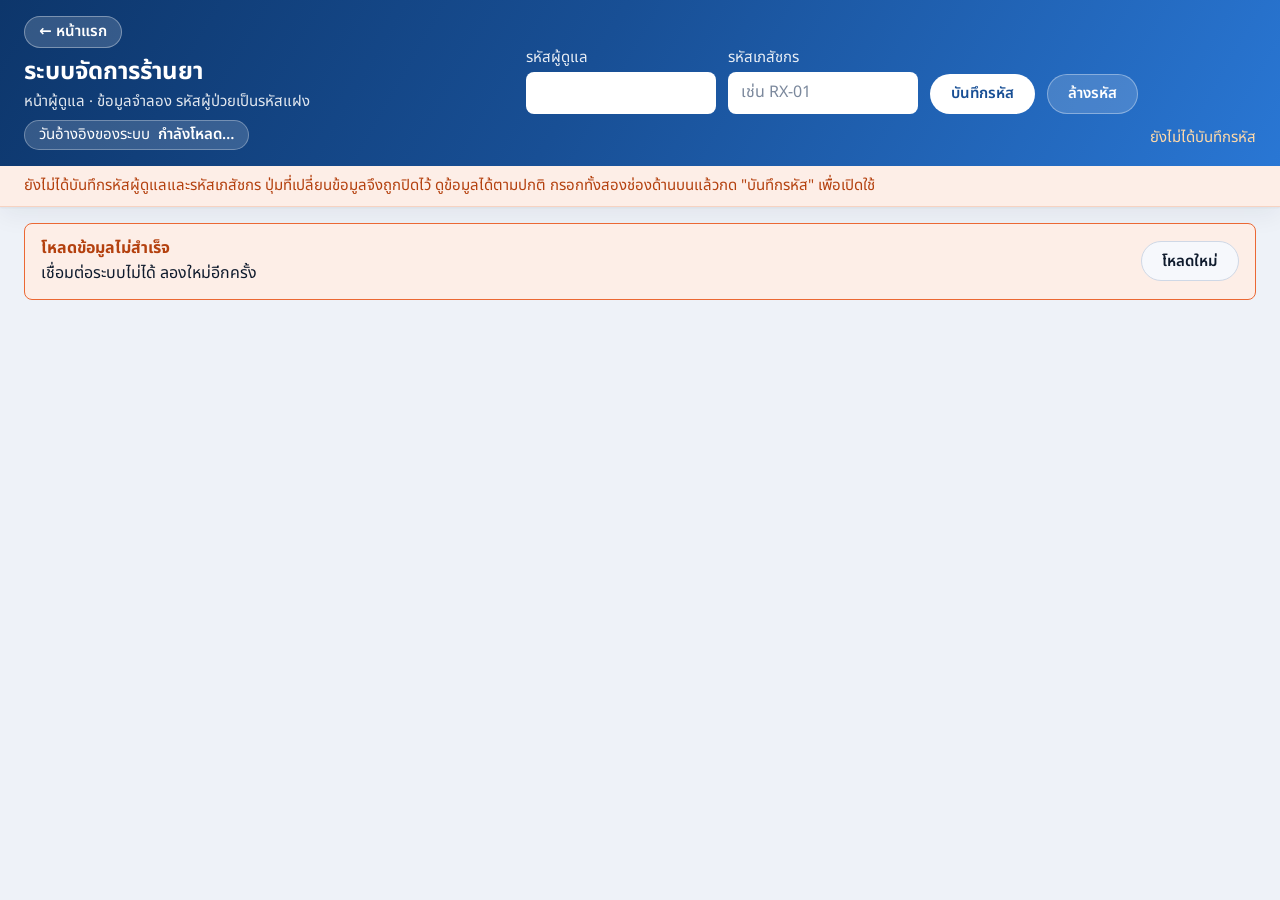
==== admin.html @ 7679668d "Add admin.html in dashboard light theme with back-to-home button Co-Authored-By: Claude Sonnet 5.5 <" ====
<!DOCTYPE html>
<html lang="th">
<head>
<meta charset="utf-8">
<meta name="viewport" content="width=device-width, initial-scale=1">
<title>ระบบจัดการร้านยา · หน้าผู้ดูแล</title>
<link rel="preconnect" href="https://fonts.googleapis.com">
<link rel="preconnect" href="https://fonts.gstatic.com" crossorigin>
<link href="https://fonts.googleapis.com/css2?family=Noto+Sans+Thai:wght@400;500;600;700&display=swap" rel="stylesheet">
<style>
  :root {
    color-scheme: light;
    --bg: #eef2f8;
    --card: #ffffff;
    --sub: #f6f8fc;
    --line: #e1e7f0;
    --hover: #eef4fc;
    --border: #cfd8e6;
    --text: #0f1b2d;
    --muted: #4a586d;
    --blue: #2a78d6;
    --blue-2: #184f95;
    --blue-soft: #e6f0fc;
    --green: #008300;
    --green-soft: #e4f3e4;
    --orange: #eb6834;
    --orange-ink: #b4410f;
    --orange-soft: #fdeee7;
    --gray: #7b889c;
    --red: #e34948;
    --red-ink: #c23a39;
    --red-soft: #fdecec;
    --radius: 8px;
    --pill: 9999px;
    --shadow-card: 0 1px 2px rgba(15,27,45,.05), 0 8px 24px rgba(15,27,45,.06);
    --shadow-dialog: 0 12px 40px rgba(15,27,45,.28);
  }
  * { box-sizing: border-box; }
  html, body { margin: 0; }
  body {
    background: var(--bg);
    color: var(--text);
    font-family: 'Noto Sans Thai', system-ui, sans-serif;
    font-size: 16px;
    line-height: 1.6;
  }
  h1, h2, h3 { margin: 0; font-weight: 700; line-height: 1.4; }
  h1 { font-size: 24px; }
  h2 { font-size: 22px; }
  h3 { font-size: 20px; }
  p { margin: 0; }
  [hidden] { display: none !important; }

  .wrap { max-width: 1440px; margin: 0 auto; padding: 0 24px; }

  /* ---------- ส่วนหัว ---------- */
  header.top {
    background: linear-gradient(120deg, #0d366b 0%, #184f95 45%, #2a78d6 100%);
    color: #fff;
    box-shadow: var(--shadow-card);
  }
  header.top label { color: rgba(255,255,255,.9); }
  header.top .btn.primary { background: #fff; color: var(--blue-2); }
  header.top .btn.secondary { background: rgba(255,255,255,.16); color: #fff; border-color: rgba(255,255,255,.35); }
  header.top .btn.secondary:hover:not(:disabled) { background: rgba(255,255,255,.26); border-color: rgba(255,255,255,.5); }
  header.top .btn:focus-visible, header.top input:focus-visible { outline-color: #fff; }
  header.top input { border-color: transparent; }
  .home-link {
    display: inline-block; margin-bottom: 8px; color: #fff; text-decoration: none; font-size: 15px; font-weight: 600;
    background: rgba(255,255,255,.16); border: 1px solid rgba(255,255,255,.35); border-radius: var(--pill); padding: 3px 14px;
  }
  .home-link:hover { background: rgba(255,255,255,.26); }
  .home-link:focus-visible { outline: 3px solid #fff; outline-offset: 2px; }
  .top-inner {
    display: flex; align-items: flex-end; justify-content: space-between;
    gap: 24px; padding: 16px 24px; flex-wrap: wrap;
  }
  .brand .sub { color: rgba(255,255,255,.88); font-size: 15px; }
  .asof {
    display: inline-flex; align-items: center; gap: 8px; margin-top: 6px;
    background: rgba(255,255,255,.16); border: 1px solid rgba(255,255,255,.3); border-radius: var(--pill);
    padding: 2px 14px; font-size: 15px;
  }
  .asof b { font-weight: 600; }
  .creds { display: flex; align-items: flex-end; gap: 12px; flex-wrap: wrap; }
  .creds .field { display: flex; flex-direction: column; gap: 2px; }
  .creds input { width: 190px; }
  .cred-status { flex-basis: 100%; text-align: right; font-size: 15px; color: rgba(255,255,255,.9); min-height: 1.6em; }
  .cred-status.warn { color: #ffd9a8; }

  .lock-note {
    background: var(--orange-soft); border-bottom: 1px solid #f6d3c2;
    color: var(--orange-ink); font-size: 15px; padding: 8px 24px;
  }

  /* ---------- ฟอร์ม ---------- */
  label { font-size: 15px; color: var(--muted); }
  input[type=text], input[type=password], input[type=number], input[type=date], input[type=search], select, textarea {
    font: inherit; font-size: 16px; color: var(--text);
    background: #fff; border: 1px solid var(--border); border-radius: var(--radius);
    padding: 7px 12px; min-height: 42px;
  }
  input[type=date] { color-scheme: light; }
  select { color-scheme: light; cursor: pointer; }
  textarea { resize: vertical; min-height: 70px; width: 100%; }
  input::placeholder, textarea::placeholder { color: #7b889c; }
  input:focus-visible, select:focus-visible, textarea:focus-visible {
    outline: 2px solid var(--blue); outline-offset: 1px; border-color: var(--blue);
  }
  .check { display: inline-flex; align-items: center; gap: 8px; color: var(--text); font-size: 15px; cursor: pointer; }
  .check input { width: 18px; height: 18px; accent-color: var(--blue); }

  /* ---------- ปุ่ม (แคปซูล) ---------- */
  .btn {
    font: inherit; font-size: 15px; font-weight: 600; line-height: 1.4;
    border-radius: var(--pill); padding: 8px 20px; min-height: 40px;
    border: 1px solid transparent; cursor: pointer; white-space: nowrap;
    transition: transform .08s ease, background-color .12s ease, filter .12s ease;
  }
  .btn:focus-visible { outline: 3px solid var(--blue); outline-offset: 2px; }
  .btn:active:not(:disabled) { transform: scale(0.97); }
  .btn.primary { background: var(--blue); color: #fff; }
  .btn.primary:hover:not(:disabled) { background: var(--blue-2); }
  .btn.secondary { background: var(--sub); color: var(--text); border-color: var(--border); }
  .btn.secondary:hover:not(:disabled) { background: var(--blue-soft); border-color: var(--blue); }
  .btn.danger { background: transparent; color: var(--red-ink); border: 2px solid var(--red); }
  .btn.danger:hover:not(:disabled) { background: var(--red-soft); }
  .btn.sm { padding: 4px 14px; min-height: 34px; font-size: 15px; }
  .btn:disabled { opacity: .4; cursor: not-allowed; }

  /* ---------- แถบเตือน ---------- */
  .banner {
    display: flex; align-items: center; justify-content: space-between; gap: 16px;
    border: 1px solid var(--orange); background: var(--orange-soft);
    color: var(--text); border-radius: var(--radius); padding: 12px 16px; margin-top: 16px;
  }
  .banner .title { color: var(--orange-ink); font-weight: 700; }
  .loading { color: var(--muted); padding: 32px 0; }

  /* ---------- แท็บ ---------- */
  .tabs { display: flex; flex-wrap: wrap; gap: 8px; margin: 20px 0 16px; }
  .tab {
    font: inherit; font-size: 16px; font-weight: 600; cursor: pointer;
    background: var(--sub); color: var(--muted); border: 1px solid var(--line);
    border-radius: var(--pill); padding: 8px 22px; white-space: nowrap;
  }
  .tab:hover { color: var(--blue-2); background: var(--blue-soft); }
  .tab[aria-selected=true] { background: var(--blue); color: #fff; border-color: var(--blue); box-shadow: 0 4px 14px rgba(42,120,214,.3); }
  .tab:focus-visible { outline: 3px solid var(--blue); outline-offset: 2px; }
  .tab .n { font-weight: 400; }

  .panel {
    background: var(--card); border: 1px solid var(--line); border-radius: 16px; box-shadow: var(--shadow-card);
    padding: 20px; margin-bottom: 32px;
  }
  .panel-head { display: flex; align-items: center; justify-content: space-between; gap: 16px; margin-bottom: 14px; }
  .toolbar { display: flex; align-items: flex-end; gap: 16px; flex-wrap: wrap; margin-bottom: 12px; }
  .toolbar .field { display: flex; flex-direction: column; gap: 2px; }
  .toolbar input[type=search] { width: 300px; }
  .count { color: var(--muted); font-size: 15px; margin-left: auto; align-self: center; }

  /* ---------- ตาราง ---------- */
  .table-wrap {
    overflow: auto; max-height: calc(100vh - 330px); min-height: 320px;
    border: 1px solid var(--line); border-radius: var(--radius);
  }
  table { width: 100%; border-collapse: collapse; font-size: 15px; }
  thead th {
    position: sticky; top: 0; z-index: 1;
    background: var(--sub); color: var(--muted); font-weight: 600; text-align: left;
    padding: 10px 12px; border-bottom: 1px solid var(--line); white-space: nowrap;
  }
  tbody td { padding: 9px 12px; border-bottom: 1px solid var(--line); vertical-align: top; }
  tbody tr:hover td { background: var(--hover); }
  tbody tr:last-child td { border-bottom: none; }
  th.num, td.num { text-align: right; font-variant-numeric: tabular-nums; white-space: nowrap; }
  td.code { white-space: nowrap; font-weight: 600; }
  td.nowrap { white-space: nowrap; }
  td.actions { white-space: nowrap; }
  td.actions .btn + .btn { margin-left: 6px; }
  .muted { color: var(--muted); }
  .small { font-size: 15px; color: var(--muted); display: block; }
  .empty td { text-align: center; color: var(--muted); padding: 28px; }
  tr.row-expired td { background: var(--red-soft); }
  tr.row-expired td:first-child { box-shadow: inset 4px 0 0 var(--red); }
  .more-row { display: flex; justify-content: center; padding-top: 14px; }

  /* ---------- ป้ายสถานะ (สี + ข้อความ) ---------- */
  .badge {
    display: inline-flex; align-items: center; gap: 6px;
    border-radius: var(--pill); padding: 1px 12px; font-size: 15px; font-weight: 600;
    border: 1px solid; white-space: nowrap;
  }
  .badge::before { content: ""; width: 8px; height: 8px; border-radius: 50%; background: currentColor; }
  .b-active { color: var(--green); border-color: var(--green); background: var(--green-soft); }
  .b-quarantine { color: var(--orange-ink); border-color: var(--orange); background: var(--orange-soft); }
  .b-written_off { color: var(--muted); border-color: var(--gray); background: rgba(123,136,156,.14); }
  .b-on { color: var(--blue-2); border-color: var(--blue); background: var(--blue-soft); }
  .b-off { color: var(--muted); border-color: var(--gray); background: transparent; border-style: dashed; }
  .b-dispense { color: var(--blue-2); border-color: var(--blue); background: var(--blue-soft); }
  .b-return { color: var(--muted); border-color: var(--muted); background: transparent; }
  .b-void { color: var(--muted); border-color: var(--gray); background: transparent; border-style: dashed; }
  .tag-expired {
    display: inline-block; margin-left: 8px; font-size: 15px; font-weight: 600;
    color: var(--red-ink); border: 1px solid var(--red); border-radius: var(--pill); padding: 0 10px;
  }

  /* ---------- กล่องยืนยัน ---------- */
  dialog {
    width: min(600px, calc(100vw - 48px)); max-height: calc(100vh - 48px);
    background: var(--card); color: var(--text); border: 1px solid var(--line);
    border-radius: 12px; padding: 0; box-shadow: var(--shadow-dialog);
  }
  dialog::backdrop { background: rgba(15, 27, 45, 0.55); }
  .dlg-body { padding: 22px 24px 20px; display: flex; flex-direction: column; gap: 14px; }
  .dlg-summary {
    background: var(--sub); border: 1px solid var(--line); border-radius: var(--radius);
    padding: 10px 14px; font-size: 16px;
  }
  .dlg-summary.danger { border-color: var(--red); }
  .dlg-fields { display: grid; grid-template-columns: 1fr 1fr; gap: 12px 16px; }
  .dlg-fields .field { display: flex; flex-direction: column; gap: 2px; }
  .dlg-fields .field.full { grid-column: 1 / -1; }
  .dlg-fields input, .dlg-fields select { width: 100%; }
  .hint { font-size: 15px; color: var(--muted); }
  .req { color: var(--red-ink); }
  .dlg-error {
    border: 1px solid var(--red); background: var(--red-soft); color: var(--red-ink);
    border-radius: var(--radius); padding: 10px 14px; font-weight: 500;
  }
  .reauth { border: 1px dashed var(--orange); background: var(--orange-soft); border-radius: var(--radius); padding: 10px 14px; display: flex; flex-direction: column; gap: 4px; }
  .dlg-actions { display: flex; justify-content: flex-end; gap: 12px; padding-top: 4px; }

  /* ---------- ข้อความสำเร็จ ---------- */
  .toast {
    position: fixed; right: 24px; bottom: 24px; z-index: 50; width: 440px;
    display: flex; gap: 12px; align-items: flex-start;
    background: var(--card); border: 1px solid var(--green); border-left: 6px solid var(--green);
    border-radius: var(--radius); box-shadow: var(--shadow-dialog); padding: 12px 14px;
  }
  .toast .t-title { color: var(--green); font-weight: 700; }
  .toast .t-msg { flex: 1; }
  .toast .x {
    font: inherit; background: transparent; color: var(--muted); border: 1px solid var(--border);
    border-radius: var(--pill); padding: 0 12px; cursor: pointer; min-height: 32px;
  }
  .toast .x:focus-visible { outline: 3px solid var(--blue); outline-offset: 2px; }
</style>
</head>
<body>

<header class="top">
  <div class="top-inner">
    <div class="brand">
      <a class="home-link" href="./index.html">← หน้าแรก</a>
      <h1>ระบบจัดการร้านยา</h1>
      <p class="sub">หน้าผู้ดูแล · ข้อมูลจำลอง รหัสผู้ป่วยเป็นรหัสแฝง</p>
      <p class="asof">วันอ้างอิงของระบบ <b id="asof">กำลังโหลด…</b></p>
    </div>
    <form id="cred-form" class="creds" autocomplete="off" novalidate>
      <div class="field">
        <label for="admin-code">รหัสผู้ดูแล</label>
        <input id="admin-code" type="password" autocomplete="off" spellcheck="false">
      </div>
      <div class="field">
        <label for="rx-code">รหัสเภสัชกร</label>
        <input id="rx-code" type="text" placeholder="เช่น RX-01" autocomplete="off" spellcheck="false">
      </div>
      <button type="submit" class="btn primary">บันทึกรหัส</button>
      <button type="button" id="cred-clear" class="btn secondary">ล้างรหัส</button>
      <p id="cred-status" class="cred-status" role="status" aria-live="polite"></p>
    </form>
  </div>
  <p id="lock-note" class="lock-note" role="note">
    ยังไม่ได้บันทึกรหัสผู้ดูแลและรหัสเภสัชกร ปุ่มที่เปลี่ยนข้อมูลจึงถูกปิดไว้ ดูข้อมูลได้ตามปกติ
    กรอกทั้งสองช่องด้านบนแล้วกด "บันทึกรหัส" เพื่อเปิดใช้
  </p>
</header>

<main class="wrap">
  <div id="load-banner" class="banner" role="alert" hidden>
    <div>
      <p class="title" id="load-title">โหลดข้อมูลไม่สำเร็จ</p>
      <p id="load-msg"></p>
    </div>
    <button type="button" id="reload-btn" class="btn secondary">โหลดใหม่</button>
  </div>

  <p id="loading" class="loading" role="status">กำลังโหลดข้อมูล…</p>

  <div id="app" hidden>
    <div class="tabs" role="tablist" aria-label="ส่วนจัดการ">
      <button type="button" class="tab" role="tab" id="tab-catalog" aria-controls="panel-catalog" aria-selected="true">บัญชียา <span class="n" id="n-catalog"></span></button>
      <button type="button" class="tab" role="tab" id="tab-stock" aria-controls="panel-stock" aria-selected="false" tabindex="-1">คลังรายล็อต <span class="n" id="n-stock"></span></button>
      <button type="button" class="tab" role="tab" id="tab-log" aria-controls="panel-log" aria-selected="false" tabindex="-1">รายการจ่าย <span class="n" id="n-log"></span></button>
    </div>

    <!-- แท็บ บัญชียา -->
    <section class="panel" role="tabpanel" id="panel-catalog" aria-labelledby="tab-catalog">
      <div class="panel-head">
        <h2>บัญชียา</h2>
        <button type="button" class="btn primary" id="btn-add-drug" data-write>เพิ่มยา</button>
      </div>
      <div class="toolbar">
        <div class="field">
          <label for="cat-q">ค้นหา (รหัสยา / ชื่อสามัญ)</label>
          <input id="cat-q" type="search" placeholder="เช่น PARA หรือ Paracetamol">
        </div>
        <div class="field">
          <label for="cat-cat">หมวด</label>
          <select id="cat-cat"><option value="">ทุกหมวด</option></select>
        </div>
        <label class="check"><input type="checkbox" id="cat-nolot"> เฉพาะที่ยังไม่มีล็อต</label>
        <label class="check"><input type="checkbox" id="cat-inactive"> เฉพาะที่ปิดใช้งาน</label>
        <span class="count" id="cat-count"></span>
      </div>
      <div class="table-wrap">
        <table>
          <thead>
            <tr>
              <th>รหัสยา</th><th>ชื่อสามัญ</th><th>ความแรง</th><th>รูปแบบ</th><th>หมวด</th>
              <th class="num">จุดสั่งซื้อ</th><th class="num">ยอดใช้ได้</th><th class="num">จำนวนล็อต</th>
              <th>สถานะ</th><th>จัดการ</th>
            </tr>
          </thead>
          <tbody id="cat-body"></tbody>
        </table>
      </div>
    </section>

    <!-- แท็บ คลังรายล็อต -->
    <section class="panel" role="tabpanel" id="panel-stock" aria-labelledby="tab-stock" hidden>
      <div class="panel-head">
        <h2>คลังรายล็อต</h2>
        <button type="button" class="btn primary" id="btn-receive" data-write>รับยาเข้าล็อตใหม่</button>
      </div>
      <div class="toolbar">
        <div class="field">
          <label for="stk-q">ค้นหา (รหัสล็อตระบบ / รหัสยา / เลขล็อต)</label>
          <input id="stk-q" type="search" placeholder="เช่น S007 หรือ PARA500">
        </div>
        <div class="field">
          <label for="stk-status">สถานะ</label>
          <select id="stk-status">
            <option value="">ทุกสถานะ</option>
            <option value="active">ใช้ได้</option>
            <option value="quarantine">กักไว้</option>
            <option value="written_off">ตัดจำหน่าย</option>
          </select>
        </div>
        <span class="count" id="stk-count"></span>
      </div>
      <div class="table-wrap">
        <table>
          <thead>
            <tr>
              <th>รหัสล็อตระบบ</th><th>รหัสยา</th><th>เลขล็อต</th><th>วันรับ</th><th>วันหมดอายุ</th>
              <th class="num">คงเหลือ</th><th class="num">ราคาทุน</th><th>สถานะ</th><th>จัดการ</th>
            </tr>
          </thead>
          <tbody id="stk-body"></tbody>
        </table>
      </div>
    </section>

    <!-- แท็บ รายการจ่าย -->
    <section class="panel" role="tabpanel" id="panel-log" aria-labelledby="tab-log" hidden>
      <div class="panel-head">
        <h2>รายการจ่าย</h2>
      </div>
      <div class="toolbar">
        <div class="field">
          <label for="log-q">ค้นหา (เลขที่ใบจ่าย / รหัสยา / รหัสผู้ป่วย)</label>
          <input id="log-q" type="search" placeholder="เช่น D0115">
        </div>
        <div class="field">
          <label for="log-type">ประเภท</label>
          <select id="log-type">
            <option value="">ทุกประเภท</option>
            <option value="dispense">จ่าย</option>
            <option value="return">คืน</option>
            <option value="void">ยกเลิก</option>
          </select>
        </div>
        <span class="count" id="log-count"></span>
      </div>
      <div class="table-wrap">
        <table>
          <thead>
            <tr>
              <th>เลขที่ใบจ่าย</th><th>วันเวลา</th><th>รหัสยา</th><th>เลขล็อต</th><th class="num">จำนวน</th>
              <th>รหัสผู้ป่วย</th><th>รหัสเภสัชกร</th><th>ประเภท</th><th>จัดการ</th>
            </tr>
          </thead>
          <tbody id="log-body"></tbody>
        </table>
      </div>
      <div class="more-row"><button type="button" class="btn secondary" id="log-more" hidden>แสดงเพิ่ม</button></div>
    </section>
  </div>
</main>

<!-- กล่องยืนยัน (ใช้ร่วมทุก action) -->
<dialog id="dlg" aria-labelledby="dlg-title">
  <form id="dlg-form" class="dlg-body" novalidate>
    <h3 id="dlg-title"></h3>
    <p id="dlg-summary" class="dlg-summary"></p>
    <div id="dlg-fields" class="dlg-fields"></div>
    <div id="dlg-reauth" class="reauth" hidden>
      <label for="dlg-reauth-input">รหัสผู้ดูแลใหม่ <span class="req">*</span></label>
      <input id="dlg-reauth-input" type="password" autocomplete="off" spellcheck="false">
      <span class="hint">กรอกแล้วกด "ยืนยัน" อีกครั้ง ระบบจะบันทึกรหัสใหม่และส่งรายการนี้ซ้ำ</span>
    </div>
    <p id="dlg-error" class="dlg-error" role="alert" hidden></p>
    <div class="dlg-actions">
      <button type="button" class="btn secondary" id="dlg-cancel">ยกเลิก</button>
      <button type="submit" class="btn primary" id="dlg-ok">ยืนยัน</button>
    </div>
  </form>
</dialog>

<div id="toast" class="toast" role="status" aria-live="polite" hidden>
  <div class="t-msg">
    <p class="t-title">บันทึกสำเร็จ</p>
    <p id="toast-msg"></p>
  </div>
  <button type="button" class="x" id="toast-close" aria-label="ปิดข้อความ">ปิด</button>
</div>

<script>
'use strict';

/* =========================================================
   ค่าคงที่ (ไม่มีรหัสลับใด ๆ ในโค้ด)
   ========================================================= */
const KEY_ADMIN = 'rx_admin_code';
const KEY_RX = 'rx_pharmacist_code';
const NET_ERR = 'เชื่อมต่อระบบไม่ได้ ลองใหม่อีกครั้ง';
const LOCK_MSG = 'กรอกรหัสผู้ดูแลและรหัสเภสัชกร แล้วกด "บันทึกรหัส" ก่อน';
const LOG_PAGE = 50;

const STATUS_LABEL = { active: 'ใช้ได้', quarantine: 'กักไว้', written_off: 'ตัดจำหน่าย' };
const TYPE_LABEL = { dispense: 'จ่าย', return: 'คืน', void: 'ยกเลิก' };
const DRUG_FIELD_LABEL = {
  sku: 'รหัสยา', generic_name: 'ชื่อสามัญ', strength: 'ความแรง', dosage_form: 'รูปแบบ',
  unit: 'หน่วย', category: 'หมวด', atc_code: 'รหัส ATC', reorder_level: 'จุดสั่งซื้อ'
};

const state = {
  asOf: null,
  catalog: [],
  stock: [],
  log: [],
  drugBySku: new Map(),
  logShown: LOG_PAGE,
  loadedOnce: false,
  halted: false
};

/* =========================================================
   ตัวช่วยสร้าง element (ใช้ textContent / createElement เท่านั้น ไม่ประกอบ HTML จากข้อความ)
   ========================================================= */
const $ = (sel) => document.querySelector(sel);

function el(tag, props, ...children) {
  const n = document.createElement(tag);
  if (props) {
    for (const [k, v] of Object.entries(props)) {
      if (v === null || v === undefined || v === false) continue;
      if (k === 'class') n.className = v;
      else if (k === 'text') n.textContent = v;
      else if (k.startsWith('on') && typeof v === 'function') n.addEventListener(k.slice(2), v);
      else n.setAttribute(k, v === true ? '' : String(v));
    }
  }
  for (const c of children.flat()) {
    if (c === null || c === undefined || c === false) continue;
    n.append(c instanceof Node ? c : String(c));
  }
  return n;
}

const str = (v) => (v === null || v === undefined) ? '' : String(v);

/* =========================================================
   sessionStorage เท่านั้น
   ========================================================= */
function ssGet(k) { try { return sessionStorage.getItem(k) || ''; } catch (e) { return ''; } }
function ssSet(k, v) { try { sessionStorage.setItem(k, v); return true; } catch (e) { return false; } }
function ssDel(k) { try { sessionStorage.removeItem(k); } catch (e) { /* ignore */ } }
function creds() { return { admin: ssGet(KEY_ADMIN), by: ssGet(KEY_RX) }; }
function canWrite() { const c = creds(); return !!(c.admin && c.by); }

/* =========================================================
   รูปแบบการแสดงผล (แสดงค่าที่เซิร์ฟเวอร์ส่ง ไม่คำนวณยอดเอง)
   ========================================================= */
function fmtInt(v) {
  if (v === null || v === undefined || v === '') return '—';
  const x = Number(v);
  return Number.isFinite(x) ? Math.round(x).toLocaleString('en-US') : '—';
}
function fmtMoney(v) {
  if (v === null || v === undefined || v === '') return '—';
  const x = Number(v);
  return Number.isFinite(x)
    ? x.toLocaleString('en-US', { minimumFractionDigits: 2, maximumFractionDigits: 2 })
    : '—';
}
function fmtDate(v) {
  if (v === null || v === undefined || v === '') return null;
  const s = String(v);
  return /^\d{4}-\d{2}-\d{2}/.test(s) ? s.slice(0, 10) : s;
}
function isTrue(v) { return v === true || v === 'true' || v === 1 || v === 't'; }
function drugLabel(sku) {
  const d = state.drugBySku.get(sku);
  return d ? [d.generic_name, d.strength].filter(Boolean).join(' ') : '';
}
function errText(e) {
  if (e === null || e === undefined) return '';
  if (typeof e === 'string') return e;
  if (typeof e === 'object' && e.message) return String(e.message);
  try { return JSON.stringify(e); } catch (x) { return String(e); }
}

/* =========================================================
   ส่วนหัว: รหัสผู้ดูแล / รหัสเภสัชกร
   ========================================================= */
function updateLock() {
  const ok = canWrite();
  document.querySelectorAll('[data-write]').forEach((b) => {
    b.disabled = !ok;
    if (ok) b.removeAttribute('title'); else b.title = LOCK_MSG;
  });
  $('#lock-note').hidden = ok;
  updateCredStatus();
}

function updateCredStatus() {
  const c = creds();
  const st = $('#cred-status');
  const typedAdmin = $('#admin-code').value;
  const typedRx = $('#rx-code').value.trim().toUpperCase();
  st.classList.remove('warn');
  if (c.admin && c.by) {
    if (typedAdmin !== c.admin || typedRx !== c.by) {
      st.textContent = 'มีการแก้รหัสที่ยังไม่บันทึก กด "บันทึกรหัส" เพื่อใช้ค่าใหม่ (ตอนนี้ยังใช้ผู้บันทึก ' + c.by + ')';
      st.classList.add('warn');
    } else {
      st.textContent = 'บันทึกรหัสแล้ว · ผู้บันทึก ' + c.by;
    }
  } else {
    st.textContent = 'ยังไม่ได้บันทึกรหัส';
    st.classList.add('warn');
  }
}

$('#cred-form').addEventListener('submit', (e) => {
  e.preventDefault();
  const admin = $('#admin-code').value;
  const rx = $('#rx-code').value.trim().toUpperCase();
  $('#rx-code').value = rx;
  if (!admin.trim() || !rx) {
    const st = $('#cred-status');
    st.textContent = 'กรอกให้ครบทั้งรหัสผู้ดูแลและรหัสเภสัชกร';
    st.classList.add('warn');
    (!admin.trim() ? $('#admin-code') : $('#rx-code')).focus();
    return;
  }
  ssSet(KEY_ADMIN, admin);
  ssSet(KEY_RX, rx);
  updateLock();
});

$('#cred-clear').addEventListener('click', () => {
  ssDel(KEY_ADMIN);
  ssDel(KEY_RX);
  $('#admin-code').value = '';
  $('#rx-code').value = '';
  updateLock();
});

$('#admin-code').addEventListener('input', updateCredStatus);
$('#rx-code').addEventListener('input', updateCredStatus);

/* =========================================================
   โหลดข้อมูล GET /api/data
   ========================================================= */
function showLoadError(title, msg) {
  $('#load-title').textContent = title;
  $('#load-msg').textContent = msg;
  $('#load-banner').hidden = false;
  $('#loading').hidden = true;
  // ถ้ายังไม่เคยโหลดสำเร็จ หรือระบบสั่งหยุด ให้ซ่อนส่วนจัดการ
  $('#app').hidden = !state.loadedOnce || state.halted;
}

async function loadData() {
  const btn = $('#reload-btn');
  btn.disabled = true;
  if (!state.loadedOnce) $('#loading').hidden = false;

  let res, json;
  try {
    res = await fetch('/api/data', { cache: 'no-store', headers: { Accept: 'application/json' } });
  } catch (e) {
    btn.disabled = false;
    showLoadError('โหลดข้อมูลไม่สำเร็จ', NET_ERR + (state.loadedOnce ? ' (ตัวเลขบนจออาจไม่ตรงกับฐานข้อมูล)' : ''));
    return;
  }
  try {
    json = await res.json();
  } catch (e) {
    btn.disabled = false;
    showLoadError('โหลดข้อมูลไม่สำเร็จ', NET_ERR);
    return;
  }
  btn.disabled = false;

  if (!res.ok || !json || typeof json !== 'object') {
    showLoadError('โหลดข้อมูลไม่สำเร็จ',
      (json && json.message ? String(json.message) : 'ระบบตอบกลับผิดพลาด (HTTP ' + res.status + ')') +
      (state.loadedOnce ? ' (ตัวเลขบนจออาจไม่ตรงกับฐานข้อมูล)' : ''));
    return;
  }

  if (json.catalog_error) {
    state.halted = true;
    showLoadError('ยังไม่ได้ติดตั้งส่วนจัดการข้อมูล', errText(json.catalog_error) + ' — ติดตั้งแล้วกด "โหลดใหม่"');
    return;
  }

  state.halted = false;
  const items = (x) => (x && Array.isArray(x.items)) ? x.items : [];
  const metaAsOf = (x) => (x && x.meta && x.meta.as_of) ? x.meta.as_of : null;

  state.asOf = fmtDate(metaAsOf(json.drugs) || metaAsOf(json.catalog) || metaAsOf(json.stock) || metaAsOf(json.dispense_log));
  state.catalog = items(json.catalog);
  state.stock = items(json.stock);
  state.log = items(json.dispense_log);
  state.drugBySku = new Map(state.catalog.map((d) => [d.sku, d]));
  state.loadedOnce = true;

  $('#asof').textContent = state.asOf || 'ไม่ทราบ (เซิร์ฟเวอร์ไม่ได้ส่งมา)';
  $('#n-catalog').textContent = '(' + state.catalog.length + ')';
  $('#n-stock').textContent = '(' + state.stock.length + ')';
  $('#n-log').textContent = '(' + state.log.length + ')';

  rebuildCategoryFilter();
  renderAll();

  $('#load-banner').hidden = true;
  $('#loading').hidden = true;
  $('#app').hidden = false;
}

$('#reload-btn').addEventListener('click', loadData);

function renderAll() {
  renderCatalog();
  renderStock();
  renderLog();
  updateLock();
}

/* =========================================================
   ตัวช่วยตาราง
   ========================================================= */
function td(text, cls) { return el('td', { class: cls || null, text: str(text) }); }
function badge(text, cls) { return el('span', { class: 'badge ' + cls, text: text }); }
function actBtn(label, variant, onClick) {
  const ok = canWrite();
  return el('button', {
    type: 'button', class: 'btn sm ' + variant, 'data-write': true,
    disabled: !ok, title: ok ? null : LOCK_MSG, onclick: onClick, text: label
  });
}
function emptyRow(cols, text) {
  return el('tr', { class: 'empty' }, el('td', { colspan: cols, text: text }));
}
function distinct(field, extra) {
  const set = new Set();
  state.catalog.forEach((d) => { const v = str(d[field]).trim(); if (v) set.add(v); });
  if (extra) set.add(extra);
  return [...set].sort((a, b) => a.localeCompare(b, 'th'));
}

/* =========================================================
   แท็บ บัญชียา
   ========================================================= */
function rebuildCategoryFilter() {
  const sel = $('#cat-cat');
  const cur = sel.value;
  const opts = distinct('category');
  sel.replaceChildren(el('option', { value: '', text: 'ทุกหมวด' }), ...opts.map((c) => el('option', { value: c, text: c })));
  sel.value = opts.includes(cur) ? cur : '';
}

function renderCatalog() {
  const q = $('#cat-q').value.trim().toLowerCase();
  const cat = $('#cat-cat').value;
  const noLot = $('#cat-nolot').checked;
  const inactive = $('#cat-inactive').checked;

  const rows = state.catalog.filter((d) => {
    if (q && !(str(d.sku).toLowerCase().includes(q) || str(d.generic_name).toLowerCase().includes(q))) return false;
    if (cat && str(d.category) !== cat) return false;
    if (noLot && (Number(d.lot_count) || 0) !== 0) return false;
    if (inactive && isTrue(d.is_active)) return false;
    return true;
  }).sort((a, b) => str(a.sku).localeCompare(str(b.sku), 'en', { numeric: true }));

  const body = $('#cat-body');
  body.replaceChildren(...(rows.length ? rows.map(catalogRow) : [emptyRow(10, 'ไม่พบรายการที่ตรงกับเงื่อนไข')]));
  $('#cat-count').textContent = 'แสดง ' + rows.length + ' จาก ' + state.catalog.length + ' รายการ';
}

function catalogRow(d) {
  const active = isTrue(d.is_active);
  const qtyCell = el('td', { class: 'num' }, fmtInt(d.usable_qty));
  if (Number(d.quarantine_qty) > 0) {
    qtyCell.append(el('span', { class: 'small', text: 'กักไว้ ' + fmtInt(d.quarantine_qty) }));
  }
  return el('tr', null,
    td(d.sku, 'code'),
    td(d.generic_name),
    td(d.strength, 'nowrap'),
    td(d.dosage_form),
    td(d.category),
    td(fmtInt(d.reorder_level), 'num'),
    qtyCell,
    td(fmtInt(d.lot_count), 'num'),
    el('td', null, badge(active ? 'ใช้งาน' : 'ปิดใช้งาน', active ? 'b-on' : 'b-off')),
    el('td', { class: 'actions' },
      actBtn('แก้ไข', 'secondary', () => openEditDrug(d)),
      active
        ? actBtn('ปิดใช้งาน', 'danger', () => openSetActive(d, false))
        : actBtn('เปิดใช้งาน', 'secondary', () => openSetActive(d, true))
    )
  );
}

['#cat-q', '#cat-cat', '#cat-nolot', '#cat-inactive'].forEach((s) => {
  $(s).addEventListener('input', () => { renderCatalog(); updateLock(); });
});

/* =========================================================
   แท็บ คลังรายล็อต
   ========================================================= */
function renderStock() {
  const q = $('#stk-q').value.trim().toLowerCase();
  const st = $('#stk-status').value;

  const rows = state.stock.filter((s) => {
    if (q && !(str(s.stock_id).toLowerCase().includes(q) || str(s.sku).toLowerCase().includes(q) || str(s.lot).toLowerCase().includes(q))) return false;
    if (st && s.status !== st) return false;
    return true;
  }).sort((a, b) => str(a.stock_id).localeCompare(str(b.stock_id), 'en', { numeric: true }));

  $('#stk-body').replaceChildren(...(rows.length ? rows.map(stockRow) : [emptyRow(9, 'ไม่พบล็อตที่ตรงกับเงื่อนไข')]));
  $('#stk-count').textContent = 'แสดง ' + rows.length + ' จาก ' + state.stock.length + ' ล็อต';
}

function stockRow(s) {
  const exp = fmtDate(s.expiry);
  // ไฮไลต์เพื่อการมองเห็นเท่านั้น (เทียบกับ as_of จากเซิร์ฟเวอร์ ไม่ใช้วันที่ของเครื่อง) ไม่เปลี่ยนสถานะใด ๆ
  const expired = !!(exp && state.asOf && exp < state.asOf);

  const expCell = el('td', { class: 'nowrap' });
  if (exp) {
    expCell.append(exp);
    if (expired) expCell.append(el('span', { class: 'tag-expired', text: 'หมดอายุแล้ว' }));
  } else {
    expCell.append(el('span', { class: 'muted', text: 'ไม่ระบุ' }));
  }

  const skuCell = el('td', { class: 'code' }, str(s.sku));
  const name = drugLabel(s.sku);
  if (name) skuCell.append(el('span', { class: 'small', text: name }));

  const statusText = STATUS_LABEL[s.status] || str(s.status);
  const actions = el('td', { class: 'actions' });
  if (s.status === 'active') {
    actions.append(
      actBtn('กักไว้', 'secondary', () => openStockStatus(s, 'quarantine')),
      actBtn('ตัดจำหน่าย', 'danger', () => openStockStatus(s, 'written_off'))
    );
  } else if (s.status === 'quarantine') {
    actions.append(
      actBtn('ปล่อยใช้', 'secondary', () => openStockStatus(s, 'active')),
      actBtn('แก้วันหมดอายุ', 'secondary', () => openFixExpiry(s)),
      actBtn('ตัดจำหน่าย', 'danger', () => openStockStatus(s, 'written_off'))
    );
  }

  return el('tr', { class: expired ? 'row-expired' : null },
    td(s.stock_id, 'code'),
    skuCell,
    td(s.lot, 'nowrap'),
    td(fmtDate(s.received_date) || '—', 'nowrap'),
    expCell,
    td(fmtInt(s.qty_on_hand), 'num'),
    td(fmtMoney(s.unit_cost), 'num'),
    el('td', null, badge(statusText, 'b-' + (STATUS_LABEL[s.status] ? s.status : 'written_off'))),
    actions
  );
}

['#stk-q', '#stk-status'].forEach((s) => {
  $(s).addEventListener('input', () => { renderStock(); updateLock(); });
});

/* =========================================================
   แท็บ รายการจ่าย
   ========================================================= */
function sortedLog() {
  // เรียงใหม่ไปเก่า ตามข้อความวันเวลาที่เซิร์ฟเวอร์ส่ง (ไม่แปลงเขตเวลา) แล้วตามเลขที่ใบจ่าย
  return [...state.log].sort((a, b) => {
    const t = str(b.datetime).localeCompare(str(a.datetime));
    return t !== 0 ? t : str(b.dispense_id).localeCompare(str(a.dispense_id), 'en', { numeric: true });
  });
}

function renderLog() {
  const q = $('#log-q').value.trim().toLowerCase();
  const ty = $('#log-type').value;

  const rows = sortedLog().filter((r) => {
    if (q && !(str(r.dispense_id).toLowerCase().includes(q) || str(r.sku).toLowerCase().includes(q) || str(r.patient_code).toLowerCase().includes(q))) return false;
    if (ty && r.type !== ty) return false;
    return true;
  });

  const shown = rows.slice(0, state.logShown);
  $('#log-body').replaceChildren(...(shown.length ? shown.map(logRow) : [emptyRow(9, 'ไม่พบรายการที่ตรงกับเงื่อนไข')]));
  $('#log-count').textContent = 'แสดง ' + shown.length + ' จาก ' + rows.length + ' รายการ' +
    (rows.length !== state.log.length ? ' (ทั้งหมด ' + state.log.length + ')' : '');

  const more = $('#log-more');
  const left = rows.length - shown.length;
  more.hidden = left <= 0;
  more.textContent = 'แสดงเพิ่ม (' + Math.min(LOG_PAGE, left) + ' จากที่เหลือ ' + left + ')';
}

function logRow(r) {
  const actions = el('td', { class: 'actions' });
  if (r.type === 'dispense') {
    actions.append(
      actBtn('คืนยา', 'secondary', () => openReturn(r)),
      actBtn('ยกเลิกรายการ', 'danger', () => openVoid(r))
    );
  }
  return el('tr', null,
    td(r.dispense_id, 'code'),
    td(r.datetime, 'nowrap'),
    td(r.sku, 'code'),
    td(r.lot, 'nowrap'),
    td(fmtInt(r.qty), 'num'),
    td(r.patient_code, 'nowrap'),
    td(r.pharmacist_code, 'nowrap'),
    el('td', null, badge(TYPE_LABEL[r.type] || str(r.type), 'b-' + (TYPE_LABEL[r.type] ? r.type : 'void'))),
    actions
  );
}

['#log-q', '#log-type'].forEach((s) => {
  $(s).addEventListener('input', () => { state.logShown = LOG_PAGE; renderLog(); updateLock(); });
});
$('#log-more').addEventListener('click', () => {
  state.logShown += LOG_PAGE;
  renderLog();
  updateLock();
});

/* =========================================================
   แท็บ
   ========================================================= */
const TABS = ['catalog', 'stock', 'log'];
function selectTab(name, focus) {
  TABS.forEach((t) => {
    const on = t === name;
    const tab = $('#tab-' + t);
    tab.setAttribute('aria-selected', on ? 'true' : 'false');
    tab.tabIndex = on ? 0 : -1;
    $('#panel-' + t).hidden = !on;
    if (on && focus) tab.focus();
  });
}
TABS.forEach((t, i) => {
  const tab = $('#tab-' + t);
  tab.addEventListener('click', () => selectTab(t));
  tab.addEventListener('keydown', (e) => {
    if (e.key === 'ArrowRight') selectTab(TABS[(i + 1) % TABS.length], true);
    else if (e.key === 'ArrowLeft') selectTab(TABS[(i + TABS.length - 1) % TABS.length], true);
  });
});

/* =========================================================
   ส่งข้อมูล POST /api/admin
   ========================================================= */
async function postAdmin(body, adminCode) {
  let res, data;
  try {
    res = await fetch('/api/admin', {
      method: 'POST',
      cache: 'no-store',
      headers: { 'Content-Type': 'application/json', 'x-admin-code': adminCode },
      body: JSON.stringify(body)
    });
  } catch (e) {
    return { ok: false, message: NET_ERR };
  }
  try {
    data = await res.json();
  } catch (e) {
    return { ok: false, status: res.status, message: NET_ERR };
  }
  const msg = data && data.message ? String(data.message) : '';
  if (res.status === 401) return { ok: false, status: 401, message: msg || 'รหัสผู้ดูแลไม่ถูกต้อง' };
  if (res.ok && data && data.ok === true) return { ok: true, data: data };
  return { ok: false, status: res.status, message: msg || ('ระบบตอบกลับผิดพลาด (HTTP ' + res.status + ')') };
}

/* =========================================================
   กล่องยืนยัน (ใช้ร่วมทุก action)
   cfg = { title, danger, summary(values), fields[], reason, validate(values)->[ข้อความ],
           body(values)->object, success(resp, values)->ข้อความ }
   ========================================================= */
const dlg = $('#dlg');
let dlgCfg = null;
let dlgBusy = false;
let fieldSeq = 0;

function buildField(f) {
  const id = 'f-' + f.name + '-' + (++fieldSeq);
  let input;
  if (f.type === 'select') {
    input = el('select', { id: id, name: f.name },
      el('option', { value: '', text: '— เลือก' + (f.label ? f.label : '') + ' —' }),
      ...f.options.map((o) => el('option', { value: o.value, text: o.label }))
    );
    input.value = str(f.value);
  } else if (f.type === 'textarea') {
    input = el('textarea', { id: id, name: f.name, rows: 2, placeholder: f.placeholder || null });
    input.value = str(f.value);
  } else {
    input = el('input', {
      id: id, name: f.name, type: f.type || 'text',
      step: f.step || null, min: f.min !== undefined ? f.min : null,
      inputmode: f.inputmode || null, placeholder: f.placeholder || null,
      autocomplete: 'off', spellcheck: 'false'
    });
    input.value = str(f.value);
  }
  if (f.upper) {
    input.addEventListener('input', () => {
      const p = input.selectionStart;
      input.value = input.value.toUpperCase();
      try { input.setSelectionRange(p, p); } catch (e) { /* ignore */ }
    });
  }
  return el('div', { class: 'field' + (f.full ? ' full' : '') },
    el('label', { for: id }, f.label, f.required ? el('span', { class: 'req', text: ' *' }) : null),
    input,
    f.hint ? el('span', { class: 'hint', text: f.hint }) : null
  );
}

function dlgValues() {
  const out = {};
  $('#dlg-fields').querySelectorAll('input, select, textarea').forEach((n) => { out[n.name] = n.value; });
  return out;
}

function refreshSummary() {
  if (!dlgCfg) return;
  const s = typeof dlgCfg.summary === 'function' ? dlgCfg.summary(dlgValues()) : dlgCfg.summary;
  $('#dlg-summary').textContent = s;
}

function dlgError(msg) {
  const e = $('#dlg-error');
  if (msg) { e.textContent = msg; e.hidden = false; }
  else { e.textContent = ''; e.hidden = true; }
}

function setBusy(b) {
  dlgBusy = b;
  const ok = $('#dlg-ok');
  ok.disabled = b;
  ok.textContent = b ? 'กำลังบันทึก…' : 'ยืนยัน';
  $('#dlg-cancel').disabled = b;
}

function openDialog(cfg) {
  if (!canWrite()) { updateLock(); return; }
  dlgCfg = cfg;
  $('#dlg-title').textContent = cfg.title;
  $('#dlg-summary').classList.toggle('danger', !!cfg.danger);
  const fields = (cfg.fields || []).slice();
  if (cfg.reason) {
    fields.push({ name: 'reason', label: 'เหตุผล', type: 'textarea', required: true, full: true, placeholder: 'ระบุเหตุผลที่บันทึกรายการนี้' });
  }
  $('#dlg-fields').replaceChildren(...fields.map(buildField));
  $('#dlg-fields').hidden = fields.length === 0;
  $('#dlg-reauth').hidden = true;
  $('#dlg-reauth-input').value = '';
  dlgError('');
  setBusy(false);
  $('#dlg-ok').className = 'btn ' + (cfg.danger ? 'danger' : 'primary');
  refreshSummary();
  dlg.showModal();
  const first = $('#dlg-fields').querySelector('input, select, textarea');
  (first || $('#dlg-cancel')).focus();
}

function closeDialog() {
  dlgCfg = null;
  if (dlg.open) dlg.close();
}

$('#dlg-fields').addEventListener('input', refreshSummary);
$('#dlg-fields').addEventListener('change', refreshSummary);
$('#dlg-cancel').addEventListener('click', () => { if (!dlgBusy) closeDialog(); });
dlg.addEventListener('cancel', (e) => { if (dlgBusy) e.preventDefault(); else dlgCfg = null; });

$('#dlg-form').addEventListener('submit', async (e) => {
  e.preventDefault();
  if (dlgBusy || !dlgCfg) return;
  const cfg = dlgCfg;
  dlgError('');

  // กรณีเพิ่งได้ 401: รับรหัสผู้ดูแลใหม่จากในกล่อง
  if (!$('#dlg-reauth').hidden) {
    const v = $('#dlg-reauth-input').value;
    if (!v.trim()) { dlgError('กรุณากรอกรหัสผู้ดูแลใหม่'); $('#dlg-reauth-input').focus(); return; }
    ssSet(KEY_ADMIN, v);
    $('#admin-code').value = v;
    $('#dlg-reauth').hidden = true;
    updateLock();
  }

  const c = creds();
  if (!c.admin || !c.by) { dlgError(LOCK_MSG); return; }

  const vals = dlgValues();
  const errs = cfg.validate ? cfg.validate(vals) : [];
  if (cfg.reason && !str(vals.reason).trim()) errs.push('กรุณากรอกเหตุผล');
  if (errs.length) { dlgError(errs.join(' · ')); return; }

  const body = cfg.body(vals);
  if (cfg.reason) body.reason = vals.reason.trim();
  body.by = c.by;

  setBusy(true);
  const r = await postAdmin(body, c.admin);
  setBusy(false);

  if (r.ok) {
    const msg = cfg.success(r.data, vals);
    closeDialog();
    showToast(msg);
    await loadData();   // ดึงข้อมูลใหม่ทันที ให้ตัวเลขตรงกับฐานข้อมูล
    return;
  }

  if (r.status === 401) {
    ssDel(KEY_ADMIN);
    $('#admin-code').value = '';
    updateLock();
    $('#dlg-reauth').hidden = false;
    dlgError(r.message + ' — ล้างรหัสผู้ดูแลที่บันทึกไว้แล้ว กรุณากรอกรหัสผู้ดูแลใหม่ด้านล่าง');
    $('#dlg-reauth-input').focus();
    return;
  }

  // ผิดกฎ / ระบบมีปัญหา: แสดงข้อความจากเซิร์ฟเวอร์ตามจริง และไม่ปิดกล่อง
  dlgError(r.message);
});

/* ---------- ข้อความสำเร็จ ---------- */
function showToast(msg) {
  $('#toast-msg').textContent = msg;
  $('#toast').hidden = false;
}
$('#toast-close').addEventListener('click', () => { $('#toast').hidden = true; });

/* =========================================================
   ตรวจข้อมูลเบื้องต้น (ไม่ตรวจกฎธุรกิจ เซิร์ฟเวอร์เป็นผู้ตัดสิน)
   ========================================================= */
const isPosInt = (v) => /^\d+$/.test(str(v).trim()) && Number(v) > 0;
const isNonNegInt = (v) => /^\d+$/.test(str(v).trim());
const isPosNum = (v) => str(v).trim() !== '' && Number.isFinite(Number(v)) && Number(v) > 0;
const isDate = (v) => /^\d{4}-\d{2}-\d{2}$/.test(str(v));

function requireFields(vals, names, errs) {
  const miss = names.filter((n) => !str(vals[n]).trim()).map((n) => DRUG_FIELD_LABEL[n] || n);
  if (miss.length) errs.push('กรอกให้ครบ: ' + miss.join(', '));
}
function opts(list) { return list.map((v) => ({ value: v, label: v })); }

/* =========================================================
   Action: บัญชียา
   ========================================================= */
function drugFields(d) {
  const v = (k) => d ? d[k] : '';
  return [
    { name: 'generic_name', label: 'ชื่อสามัญ', required: true, value: v('generic_name') },
    { name: 'strength', label: 'ความแรง', required: true, value: v('strength'), placeholder: 'เช่น 500 mg' },
    { name: 'dosage_form', label: 'รูปแบบ', type: 'select', required: true, value: v('dosage_form'), options: opts(distinct('dosage_form', d ? str(d.dosage_form) : '')) },
    { name: 'unit', label: 'หน่วย', type: 'select', required: true, value: v('unit'), options: opts(distinct('unit', d ? str(d.unit) : '')) },
    { name: 'category', label: 'หมวด', type: 'select', required: true, value: v('category'), options: opts(distinct('category', d ? str(d.category) : '')) },
    { name: 'atc_code', label: 'รหัส ATC', required: true, value: v('atc_code'), placeholder: 'เช่น N02BE01' },
    { name: 'reorder_level', label: 'จุดสั่งซื้อ', type: 'number', step: 1, min: 0, inputmode: 'numeric', required: true, value: d ? str(d.reorder_level) : '' }
  ];
}

$('#btn-add-drug').addEventListener('click', () => {
  openDialog({
    title: 'เพิ่มยา',
    fields: [
      { name: 'sku', label: 'รหัสยา', required: true, upper: true, placeholder: 'เช่น VITE400', hint: 'พิมพ์ตัวเล็กได้ ระบบแปลงเป็นตัวใหญ่ให้' },
      ...drugFields(null)
    ],
    summary: (v) => {
      const sku = str(v.sku).trim().toUpperCase();
      return sku
        ? 'เพิ่มยา ' + sku + ' ' + [v.generic_name, v.strength].map((x) => str(x).trim()).filter(Boolean).join(' ') + ' เข้าบัญชียา (ยังไม่มีล็อต)'
        : 'เพิ่มยารายการใหม่เข้าบัญชียา กรอกข้อมูลให้ครบ 8 ช่อง';
    },
    validate: (v) => {
      const errs = [];
      requireFields(v, ['sku', 'generic_name', 'strength', 'dosage_form', 'unit', 'category', 'atc_code', 'reorder_level'], errs);
      if (str(v.reorder_level).trim() && !isNonNegInt(v.reorder_level)) errs.push('จุดสั่งซื้อต้องเป็นจำนวนเต็มตั้งแต่ 0 ขึ้นไป');
      return errs;
    },
    body: (v) => ({
      action: 'drug_create',
      drug: {
        sku: v.sku.trim().toUpperCase(),
        generic_name: v.generic_name.trim(),
        strength: v.strength.trim(),
        dosage_form: v.dosage_form,
        unit: v.unit,
        category: v.category,
        atc_code: v.atc_code.trim(),
        reorder_level: Number(v.reorder_level)
      }
    }),
    success: (r, v) => 'เพิ่มยา ' + (r.sku || v.sku.trim().toUpperCase()) + ' เข้าบัญชียาแล้ว'
  });
});

function drugChanges(d, v) {
  const changes = {};
  ['generic_name', 'strength', 'dosage_form', 'unit', 'category', 'atc_code'].forEach((k) => {
    const nv = str(v[k]).trim();
    if (nv !== str(d[k]).trim()) changes[k] = nv;
  });
  const rl = str(v.reorder_level).trim();
  if (rl !== '' && Number(rl) !== Number(d.reorder_level)) changes.reorder_level = Number(rl);
  return changes;
}

function openEditDrug(d) {
  openDialog({
    title: 'แก้ไขยา ' + str(d.sku),
    fields: drugFields(d),
    reason: true,
    summary: (v) => {
      const ch = Object.keys(drugChanges(d, v)).map((k) => DRUG_FIELD_LABEL[k]);
      return 'แก้ไขยา ' + str(d.sku) + ' (' + drugLabel(d.sku) + ') · ' +
        (ch.length ? 'ช่องที่เปลี่ยน: ' + ch.join(', ') : 'ยังไม่ได้เปลี่ยนช่องใด') + ' · รหัสยาแก้ไม่ได้';
    },
    validate: (v) => {
      const errs = [];
      requireFields(v, ['generic_name', 'strength', 'dosage_form', 'unit', 'category', 'atc_code', 'reorder_level'], errs);
      if (str(v.reorder_level).trim() && !isNonNegInt(v.reorder_level)) errs.push('จุดสั่งซื้อต้องเป็นจำนวนเต็มตั้งแต่ 0 ขึ้นไป');
      if (!errs.length && Object.keys(drugChanges(d, v)).length === 0) errs.push('ยังไม่ได้แก้ไขช่องใด');
      return errs;
    },
    body: (v) => ({ action: 'drug_update', sku: d.sku, changes: drugChanges(d, v) }),
    success: (r, v) => 'แก้ไขยา ' + str(d.sku) + ' แล้ว (' + Object.keys(drugChanges(d, v)).map((k) => DRUG_FIELD_LABEL[k]).join(', ') + ')'
  });
}

function openSetActive(d, active) {
  const verb = active ? 'เปิดใช้งาน' : 'ปิดใช้งาน';
  openDialog({
    title: verb + 'ยา ' + str(d.sku),
    danger: !active,
    reason: true,
    summary: verb + 'ยา ' + str(d.sku) + ' (' + drugLabel(d.sku) + ') · ยอดใช้ได้ ' + fmtInt(d.usable_qty) +
      ' · จำนวนล็อต ' + fmtInt(d.lot_count) + (active ? '' : ' · ยาที่ปิดใช้งานจะเลือกรับเข้าล็อตใหม่ไม่ได้'),
    body: () => ({ action: 'drug_set_active', sku: d.sku, active: active === true }),
    success: () => verb + 'ยา ' + str(d.sku) + ' แล้ว'
  });
}

/* =========================================================
   Action: คลังรายล็อต
   ========================================================= */
$('#btn-receive').addEventListener('click', () => {
  const activeDrugs = state.catalog
    .filter((d) => isTrue(d.is_active))
    .sort((a, b) => str(a.sku).localeCompare(str(b.sku), 'en', { numeric: true }))
    .map((d) => ({ value: str(d.sku), label: str(d.sku) + ' — ' + [d.generic_name, d.strength].filter(Boolean).join(' ') }));

  openDialog({
    title: 'รับยาเข้าล็อตใหม่',
    fields: [
      { name: 'sku', label: 'ยา', type: 'select', required: true, full: true, options: activeDrugs, hint: 'แสดงเฉพาะยาที่ใช้งานอยู่' },
      { name: 'lot', label: 'เลขล็อต', required: true, placeholder: 'ตามฉลาก เช่น VE2611' },
      { name: 'qty', label: 'จำนวน', type: 'number', step: 1, min: 1, inputmode: 'numeric', required: true },
      { name: 'received_date', label: 'วันรับ', type: 'date', required: true },
      { name: 'expiry', label: 'วันหมดอายุ', type: 'date', required: true },
      { name: 'unit_cost', label: 'ราคาทุนต่อหน่วย (บาท)', type: 'number', step: '0.01', min: 0, inputmode: 'decimal', required: true }
    ],
    summary: (v) => {
      if (!v.sku) return 'เลือกยาและกรอกข้อมูลล็อตที่รับเข้า';
      const parts = ['รับยา ' + v.sku + ' (' + drugLabel(v.sku) + ')'];
      if (str(v.lot).trim()) parts.push('เลขล็อต ' + v.lot.trim());
      if (isPosInt(v.qty)) parts.push('จำนวน ' + fmtInt(v.qty));
      if (isPosNum(v.unit_cost)) parts.push('ราคาทุน ' + fmtMoney(v.unit_cost) + ' บาท/หน่วย');
      if (v.expiry) parts.push('หมดอายุ ' + v.expiry);
      return parts.join(' · ');
    },
    validate: (v) => {
      const errs = [];
      const miss = [];
      if (!v.sku) miss.push('ยา');
      if (!str(v.lot).trim()) miss.push('เลขล็อต');
      if (!str(v.qty).trim()) miss.push('จำนวน');
      if (!v.received_date) miss.push('วันรับ');
      if (!v.expiry) miss.push('วันหมดอายุ');
      if (!str(v.unit_cost).trim()) miss.push('ราคาทุน');
      if (miss.length) errs.push('กรอกให้ครบ: ' + miss.join(', '));
      if (str(v.qty).trim() && !isPosInt(v.qty)) errs.push('จำนวนต้องเป็นจำนวนเต็มมากกว่า 0');
      if (str(v.unit_cost).trim() && !isPosNum(v.unit_cost)) errs.push('ราคาทุนต้องมากกว่า 0');
      if (v.received_date && !isDate(v.received_date)) errs.push('วันรับไม่ครบ');
      if (v.expiry && !isDate(v.expiry)) errs.push('วันหมดอายุไม่ครบ');
      return errs;
    },
    body: (v) => ({
      action: 'stock_receive',
      sku: v.sku,
      lot: v.lot.trim(),
      received_date: v.received_date,   // ค่า value ของ input type=date ตรง ๆ (YYYY-MM-DD ค.ศ.)
      expiry: v.expiry,
      qty: Number(v.qty),
      unit_cost: Number(v.unit_cost)
    }),
    success: (r, v) => 'รับยาเข้าแล้ว · รหัสล็อตใหม่ ' + (r.stock_id ? str(r.stock_id) : '(ระบบไม่ได้ส่งรหัสกลับมา)') +
      ' · ' + v.sku + ' เลขล็อต ' + v.lot.trim() + ' จำนวน ' + fmtInt(v.qty)
  });
});

function lotDesc(s) {
  const exp = fmtDate(s.expiry);
  return 'ล็อต ' + str(s.stock_id) + ' (' + str(s.sku) + ' เลขล็อต ' + str(s.lot) + ') คงเหลือ ' + fmtInt(s.qty_on_hand) +
    ' · หมดอายุ ' + (exp || 'ไม่ระบุ');
}

function openStockStatus(s, status) {
  const verb = { active: 'ปล่อยใช้', quarantine: 'กัก', written_off: 'ตัดจำหน่าย' }[status];
  openDialog({
    title: verb + 'ล็อต ' + str(s.stock_id),
    danger: status === 'written_off',
    reason: true,
    summary: verb + lotDesc(s) + (status === 'written_off' ? ' · การตัดจำหน่ายย้อนกลับไม่ได้' : ''),
    body: () => ({ action: 'stock_set_status', stock_id: s.stock_id, status: status }),
    success: () => 'เปลี่ยนสถานะล็อต ' + str(s.stock_id) + ' เป็น "' + STATUS_LABEL[status] + '" แล้ว'
  });
}

function openFixExpiry(s) {
  const cur = fmtDate(s.expiry);
  openDialog({
    title: 'แก้วันหมดอายุล็อต ' + str(s.stock_id),
    reason: true,
    fields: [
      { name: 'expiry', label: 'วันหมดอายุใหม่', type: 'date', required: true, value: cur && isDate(cur) ? cur : '', hint: 'ตามฉลากจริง' }
    ],
    summary: (v) => 'แก้วันหมดอายุ' + lotDesc(s) + (v.expiry ? ' → เป็น ' + v.expiry : ''),
    validate: (v) => (!v.expiry || !isDate(v.expiry)) ? ['กรอกวันหมดอายุใหม่ให้ครบ'] : [],
    body: (v) => ({ action: 'stock_fix_expiry', stock_id: s.stock_id, expiry: v.expiry }),
    success: (r, v) => 'แก้วันหมดอายุล็อต ' + str(s.stock_id) + ' เป็น ' + v.expiry + ' แล้ว'
  });
}

/* =========================================================
   Action: รายการจ่าย
   ========================================================= */
function dispDesc(r) {
  return 'ใบจ่าย ' + str(r.dispense_id) + ' (' + str(r.sku) + ' เลขล็อต ' + str(r.lot) + ' ผู้ป่วย ' + str(r.patient_code) +
    ' วันที่ ' + str(r.datetime) + ') จ่ายไป ' + fmtInt(r.qty);
}

function openReturn(r) {
  openDialog({
    title: 'คืนยาจากใบจ่าย ' + str(r.dispense_id),
    reason: true,
    fields: [
      { name: 'qty', label: 'จำนวนที่คืน', type: 'number', step: 1, min: 1, inputmode: 'numeric', required: true }
    ],
    summary: (v) => 'คืนยาจาก' + dispDesc(r) + (isPosInt(v.qty) ? ' · คืน ' + fmtInt(v.qty) : ''),
    validate: (v) => {
      if (!str(v.qty).trim()) return ['กรอกจำนวนที่คืน'];
      return isPosInt(v.qty) ? [] : ['จำนวนที่คืนต้องเป็นจำนวนเต็มมากกว่า 0'];
    },
    body: (v) => ({ action: 'dispense_return', dispense_id: r.dispense_id, qty: Number(v.qty) }),
    success: (resp, v) => 'บันทึกคืนยาแล้ว · เลขที่ใบคืน ' + (resp.dispense_id ? str(resp.dispense_id) : '(ระบบไม่ได้ส่งเลขกลับมา)') +
      ' · คืนจาก ' + str(r.dispense_id) + ' จำนวน ' + fmtInt(v.qty)
  });
}

function openVoid(r) {
  openDialog({
    title: 'ยกเลิกรายการ ' + str(r.dispense_id),
    danger: true,
    reason: true,
    summary: 'ยกเลิก' + dispDesc(r) + ' · การยกเลิกย้อนกลับไม่ได้',
    body: () => ({ action: 'dispense_void', dispense_id: r.dispense_id }),
    success: (resp) => 'ยกเลิกรายการ ' + str(r.dispense_id) + ' แล้ว' +
      (resp.dispense_id && resp.dispense_id !== r.dispense_id ? ' · เลขที่รายการยกเลิก ' + str(resp.dispense_id) : '')
  });
}

/* =========================================================
   เริ่มทำงาน
   ========================================================= */
(function init() {
  $('#admin-code').value = ssGet(KEY_ADMIN);
  $('#rx-code').value = ssGet(KEY_RX);
  updateLock();
  loadData();
})();
</script>
</body>
</html>
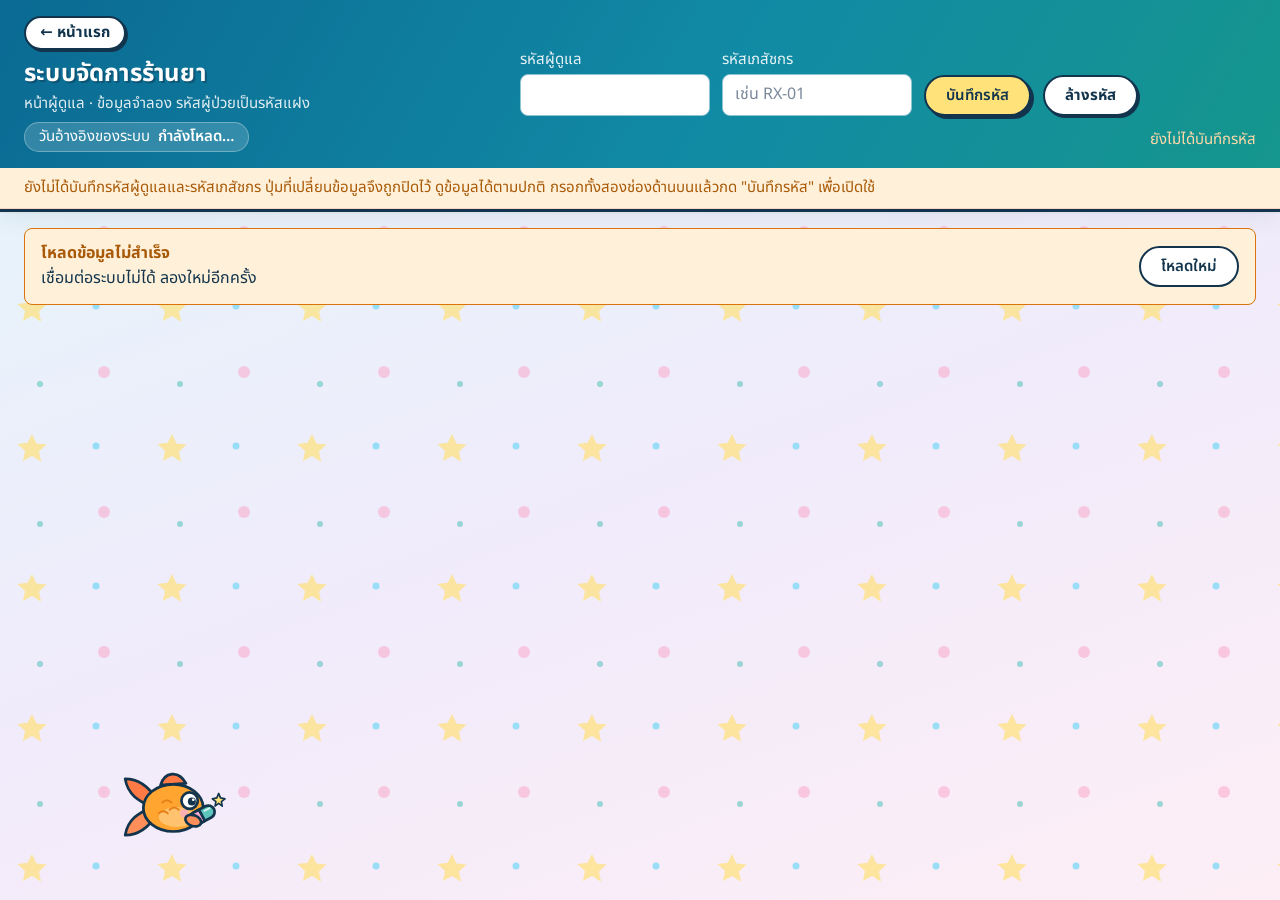
==== commit e60edc50: "เพิ่มธีมใหม่ (theme.css) และมาสคอตปลาทองถือเม็ดยา (mascot.js) Co-Authored-By: Claude Sonnet 5.5 <nor" ====
--- a/admin.html
+++ b/admin.html
@@ -246,6 +246,7 @@
   }
   .toast .x:focus-visible { outline: 3px solid var(--blue); outline-offset: 2px; }
 </style>
+<link rel="stylesheet" href="./theme.css">
 </head>
 <body>
 
@@ -1336,5 +1337,6 @@
   loadData();
 })();
 </script>
+<script src="./mascot.js" defer></script>
 </body>
 </html>
--- a/theme.css
+++ b/theme.css
@@ -0,0 +1,139 @@
+/* theme.css : ธีมกลางของทั้งโปรเจกต์ (โหลดเป็นไฟล์สุดท้ายในทุกหน้า)
+   โทนสีมาจากรูปอ้างอิง: ฟ้าน้ำทะเล ทีลอควา ชมพูพาสเทล ส้มคอรัล ดาวเหลือง เส้นขอบหนาสไตล์สติกเกอร์
+   เปลี่ยนสีทั้งเว็บได้ที่ตัวแปร --t-* ด้านล่าง */
+:root{
+  --t-ink:#12344d; --t-ink2:#3f6178;
+  --t-sky:#8fdcf7; --t-fin:#1d9ad8; --t-deep:#0b6a93;
+  --t-aqua:#5ec5bd; --t-teal:#10958a;
+  --t-pink:#f9a8c9; --t-coral:#f0604f; --t-star:#ffe27a; --t-lilac:#efe6fb;
+  --t-stars:url("data:image/svg+xml,%3Csvg xmlns='http://www.w3.org/2000/svg' width='140' height='140'%3E%3Cpath d='M32 14l4.4 9.4 10.2 1.2-7.6 7 2.1 10.1L32 36l-9.1 5 2.1-10.1-7.6-7 10.2-1.2z' fill='%23ffe27a' fill-opacity='.7'/%3E%3Ccircle cx='104' cy='92' r='6' fill='%23f9a8c9' fill-opacity='.55'/%3E%3Ccircle cx='96' cy='26' r='3.5' fill='%238fdcf7' fill-opacity='.9'/%3E%3Ccircle cx='40' cy='104' r='3' fill='%235ec5bd' fill-opacity='.6'/%3E%3C/svg%3E");
+  --t-hero:linear-gradient(120deg,#0b6a93 0%,#118aa5 55%,#15968c 100%);
+  --t-pop:3px 3px 0 var(--t-ink);
+}
+
+/* ---------- ตัวแปรของแต่ละหน้า (โหมดสว่าง) ---------- */
+:root{
+  /* dashboard / drug_dashboard */
+  --bg:#e6f7fa; --surface:#fff; --surface-2:#f0fbfb; --border:#b9e1e8;
+  --ink:#12344d; --ink-2:#3f6178; --ink-3:#5f8296;
+  --blue:#1d9ad8; --blue-2:#0b6a93; --blue-soft:#dcf3fc; --blue-line:#8fdcf7;
+  --orange:#d9730d; --orange-soft:#fff0d9; --red:#dd4558; --red-soft:#ffe6eb;
+  --green:#0d8a80; --green-soft:#d8f5f1;
+  --grid:#d3ebf0; --shadow:var(--t-pop); --weekend:rgba(94,197,189,.12);
+  /* admin */
+  --card:#fff; --sub:#f0fbfb; --line:#c7e6ec; --hover:#e3f6fa; --text:#12344d; --muted:#3f6178;
+  --orange-ink:#a85a08; --red-ink:#b9344a; --gray:#6f8ea1;
+  /* index */
+  --c1:#1d9ad8; --c1s:#dcf3fc; --c2:#d6558f; --c2s:#ffe3ef; --c3:#0d8a80; --c3s:#d8f5f1; --c4:#d9730d; --c4s:#fff0d9;
+  /* pos */
+  --primary:#5ec5bd; --primary-hover:#7ad6cf; --primary-ink:#0a2b3a; --primary-soft:#dff6f3; --primary-line:#12344d;
+  /* status */
+  --ok:#0d7a63; --ok-bg:#d8f5f1; --bad:#b9344a; --bad-bg:#ffe6eb; --wait:#6f8ea1; --wait-bg:#e8f3f6;
+  --warn-bg:#fff0d9; --accent:#1d9ad8;
+}
+
+/* ---------- โหมดมืด (dashboard) ---------- */
+:root[data-theme="dark"]{
+  --bg:#0b2231; --surface:#11344a; --surface-2:#14405a; --border:#24607f;
+  --ink:#eaf9fb; --ink-2:#b5dbe6; --ink-3:#86b3c4;
+  --blue:#5fd0f5; --blue-2:#1d9ad8; --blue-soft:#123e57; --blue-line:#2a7fa6;
+  --orange:#ffb25c; --orange-soft:#3d2e18; --red:#ff8794; --red-soft:#3f2030;
+  --green:#5ee0cf; --green-soft:#124a48; --grid:#1c4a63;
+  --shadow:3px 3px 0 #000; --weekend:rgba(94,197,189,.10);
+}
+@media (prefers-color-scheme: dark){
+  :root:not([data-theme="light"]){
+    --bg:#0b2231; --surface:#11344a; --surface-2:#14405a; --border:#24607f;
+    --ink:#eaf9fb; --ink-2:#b5dbe6; --ink-3:#86b3c4;
+    --blue:#5fd0f5; --blue-2:#1d9ad8; --blue-soft:#123e57; --blue-line:#2a7fa6;
+    --orange:#ffb25c; --orange-soft:#3d2e18; --red:#ff8794; --red-soft:#3f2030;
+    --green:#5ee0cf; --green-soft:#124a48; --grid:#1c4a63;
+    --shadow:3px 3px 0 #000; --weekend:rgba(94,197,189,.10);
+  }
+}
+
+/* ---------- พื้นหลังพาสเทลลายดาว ---------- */
+body{
+  background:var(--t-stars),linear-gradient(160deg,#e3f6fb 0%,#f1ebfb 55%,#fdeef5 100%) !important;
+  background-attachment:fixed !important;
+}
+:root[data-theme="dark"] body{background:var(--t-stars),linear-gradient(160deg,#0b2231,#10263f) !important}
+@media (prefers-color-scheme: dark){
+  :root:not([data-theme="light"]) body{background:var(--t-stars),linear-gradient(160deg,#0b2231,#10263f) !important}
+}
+
+/* ---------- ส่วนหัว: ไล่สีทะเล + ดาว ---------- */
+.hero,header.top{background:var(--t-hero) !important;border-bottom:3px solid var(--t-ink)}
+.hero::before{background-image:var(--t-stars) !important;opacity:.35 !important}
+.hero h1,header.top h1{text-shadow:2px 2px 0 rgba(18,52,77,.45)}
+
+/* ปุ่มแคปซูลบนส่วนหัว: ขาว ขอบเข้ม เงาแข็ง */
+.tbtn,.home-link,header.top .btn.secondary{
+  background:#fff !important;color:var(--t-ink) !important;border:2px solid var(--t-ink) !important;
+  border-radius:999px !important;font-weight:700;box-shadow:2px 2px 0 var(--t-ink);
+  transition:transform .12s,box-shadow .12s;
+}
+.tbtn:hover,.home-link:hover,header.top .btn.secondary:hover:not(:disabled){
+  background:var(--t-star) !important;transform:translate(-1px,-1px);box-shadow:4px 4px 0 var(--t-ink)}
+.tbtn:active,.home-link:active{transform:translate(2px,2px);box-shadow:0 0 0 var(--t-ink)}
+header.top .btn.primary{background:var(--t-star) !important;color:var(--t-ink) !important;border:2px solid var(--t-ink) !important}
+
+/* ---------- การ์ดสไตล์สติกเกอร์ ---------- */
+.card,.panel,.kpi,nav .btn,.wrap > .note,.chosen,.result{
+  border:2.5px solid var(--t-ink) !important;border-radius:20px !important;box-shadow:var(--t-pop) !important;
+}
+.panel,.card{background:var(--surface,#fff)}
+.wrap > .note{background:#fff;border-style:dashed !important}
+.demo-note{border:2px dashed var(--t-ink) !important;background:#fff;border-radius:14px !important;font-weight:600}
+.srcbadge{background:var(--t-teal) !important;border:2px solid var(--t-ink) !important;box-shadow:2px 2px 0 var(--t-ink)}
+
+/* หน้าแรก: ปุ่มเมนูเด้งตอน hover */
+nav .btn{transition:transform .12s,box-shadow .12s !important}
+nav .btn:hover{transform:translate(-2px,-2px) rotate(-.4deg) !important;box-shadow:6px 6px 0 var(--t-ink) !important;border-color:var(--t-ink) !important}
+nav .btn:active{transform:translate(2px,2px) !important;box-shadow:0 0 0 var(--t-ink) !important}
+nav .btn::before{width:8px !important;border-radius:0 8px 8px 0 !important}
+.logo{background:linear-gradient(145deg,var(--t-aqua),var(--t-fin)) !important;border:2.5px solid var(--t-ink);box-shadow:var(--t-pop) !important;border-radius:22px !important}
+.ic{border:2px solid var(--t-ink);border-radius:50% !important}
+h1{letter-spacing:.2px}
+
+/* ---------- ปุ่มหลักแบบแคปซูล (admin / pos) ---------- */
+.btn.primary,.btn.block,#sell{
+  border:2.5px solid var(--t-ink) !important;border-radius:999px !important;box-shadow:3px 3px 0 var(--t-ink);
+  transition:transform .12s,box-shadow .12s;
+}
+.btn.primary{background:var(--t-aqua) !important;color:var(--t-ink) !important}
+.btn.primary:hover:not(:disabled){background:#7ad6cf !important;transform:translate(-1px,-1px);box-shadow:4px 4px 0 var(--t-ink)}
+.btn.primary:active:not(:disabled),#sell:active:not(:disabled){transform:translate(2px,2px);box-shadow:0 0 0 var(--t-ink)}
+.btn.secondary,.btn.ghost{border:2px solid var(--t-ink) !important;border-radius:999px !important;color:var(--t-ink) !important;background:#fff !important}
+.btn.secondary:hover:not(:disabled),.btn.ghost:hover{background:var(--t-lilac) !important}
+.btn:disabled{box-shadow:none !important;border-color:#9db4c0 !important}
+
+/* แท็บ ป้าย ช่องกรอก */
+.tab{border-radius:999px !important}
+.tab[aria-selected="true"],.tab.active,.tab.on{background:var(--t-pink) !important;color:var(--t-ink) !important;border:2px solid var(--t-ink) !important;box-shadow:2px 2px 0 var(--t-ink)}
+.pill,.badge,.tag{border:1.5px solid var(--t-ink) !important;font-weight:700}
+input,select,textarea{border-color:#8fc3d3 !important}
+input:focus,select:focus,textarea:focus{border-color:var(--t-ink) !important;box-shadow:3px 3px 0 var(--t-star)}
+:focus-visible{outline:3px solid var(--t-coral) !important;outline-offset:2px}
+
+/* แถบสถานะ pos / status */
+.bar.ok{background:var(--primary-soft);border:2px solid var(--t-ink) !important}
+.bar.fallback{border:2px solid var(--t-ink) !important}
+.result.ok{background:var(--primary-soft);color:var(--t-ink)}
+.result.err{background:var(--err-soft)}
+tr.sel{background:#fff6cf !important}
+tr.pick:hover{background:var(--blue-soft) !important}
+
+/* ตัวเลขสถานะ ใช้ลายเส้นนุ่ม ๆ ในตาราง */
+th{letter-spacing:.2px}
+
+@media (prefers-reduced-motion:reduce){
+  *{transition:none !important}
+}
+
+/* โหมดมืด: ขอบการ์ดใช้สีอควา เพื่อให้เห็นเส้นสติกเกอร์ */
+:root[data-theme="dark"] :is(.card,.kpi,.panel){border-color:var(--t-aqua) !important;box-shadow:3px 3px 0 var(--t-aqua) !important}
+@media (prefers-color-scheme: dark){
+  :root:not([data-theme="light"]) :is(.card,.kpi,.panel){border-color:var(--t-aqua) !important;box-shadow:3px 3px 0 var(--t-aqua) !important}
+}
+.list .btn.small{padding:0 14px}
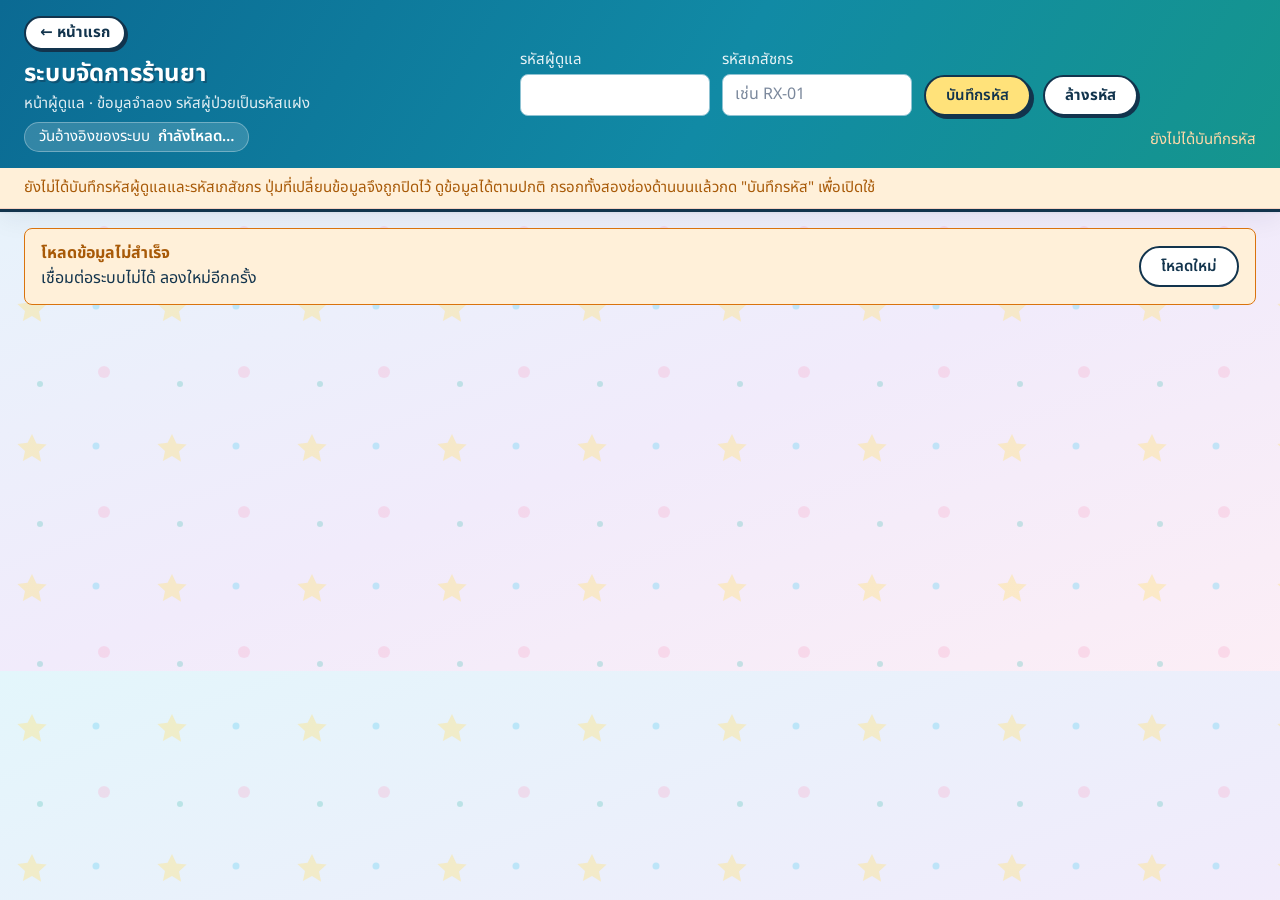
==== commit 105f513b: "มาสคอตเฉพาะหน้าแรก ว่ายอิสระ หลบปุ่ม เล่นได้ (แตะ/ลาก) และปรับหัวหน้าแรกให้เด่นขึ้น Co-Authored-By: " ====
--- a/admin.html
+++ b/admin.html
@@ -1337,6 +1337,5 @@
   loadData();
 })();
 </script>
-<script src="./mascot.js" defer></script>
 </body>
 </html>
--- a/theme.css
+++ b/theme.css
@@ -52,15 +52,30 @@
   }
 }
 
-/* ---------- พื้นหลังพาสเทลลายดาว ---------- */
+/* ---------- พื้นหลังพาสเทลที่ขยับช้า ๆ ----------
+   2 ชั้น: (1) สีไล่เฉดค่อย ๆ เลื่อน 40 วินาที  (2) ลายดาวลอยเฉียงช้า ๆ ใช้เวลา 90 วินาทีต่อรอบ
+   ปรับความเร็ว/ความจางได้ที่ตัวแปรด้านล่าง  ตั้ง --t-bg-speed เป็น 0s เพื่อหยุดนิ่ง
+   ผู้ที่ตั้งค่าลดการเคลื่อนไหวในเครื่องจะเห็นพื้นหลังนิ่งอัตโนมัติ */
+:root{--t-bg-speed:90s; --t-grad-speed:40s; --t-stars-opacity:.55}
 body{
-  background:var(--t-stars),linear-gradient(160deg,#e3f6fb 0%,#f1ebfb 55%,#fdeef5 100%) !important;
-  background-attachment:fixed !important;
+  background:linear-gradient(160deg,#e3f6fb 0%,#f1ebfb 40%,#fdeef5 70%,#e6f7fa 100%) !important;
+  background-size:220% 220% !important;
+  animation:t-grad var(--t-grad-speed) ease-in-out infinite alternate;
 }
-:root[data-theme="dark"] body{background:var(--t-stars),linear-gradient(160deg,#0b2231,#10263f) !important}
+body::before{
+  content:"";position:fixed;inset:0;z-index:-1;pointer-events:none;
+  background-image:var(--t-stars);background-size:140px 140px;opacity:var(--t-stars-opacity);
+  animation:t-drift var(--t-bg-speed) linear infinite;
+}
+@keyframes t-grad{from{background-position:0% 0%}to{background-position:100% 100%}}
+@keyframes t-drift{from{background-position:0 0}to{background-position:140px 280px}}
+:root[data-theme="dark"] body{background:linear-gradient(160deg,#0b2231,#10263f,#0d2a3a) !important;background-size:220% 220% !important}
+:root[data-theme="dark"] body::before{opacity:.18}
 @media (prefers-color-scheme: dark){
-  :root:not([data-theme="light"]) body{background:var(--t-stars),linear-gradient(160deg,#0b2231,#10263f) !important}
+  :root:not([data-theme="light"]) body{background:linear-gradient(160deg,#0b2231,#10263f,#0d2a3a) !important;background-size:220% 220% !important}
+  :root:not([data-theme="light"]) body::before{opacity:.18}
 }
+@media (prefers-reduced-motion:reduce){body,body::before{animation:none !important}}
 
 /* ---------- ส่วนหัว: ไล่สีทะเล + ดาว ---------- */
 .hero,header.top{background:var(--t-hero) !important;border-bottom:3px solid var(--t-ink)}
@@ -137,3 +152,36 @@
   :root:not([data-theme="light"]) :is(.card,.kpi,.panel){border-color:var(--t-aqua) !important;box-shadow:3px 3px 0 var(--t-aqua) !important}
 }
 .list .btn.small{padding:0 14px}
+
+/* ---------- หัวหน้าแรก: ป้ายสติกเกอร์ไล่สีทะเล ---------- */
+.wrap > header{
+  position:relative;overflow:hidden;isolation:isolate;
+  padding:20px 22px;margin-bottom:28px !important;border-radius:26px;
+  background:var(--t-hero);color:#fff;border:3px solid var(--t-ink);box-shadow:6px 6px 0 var(--t-ink);
+}
+.wrap > header::before{                 /* ลายดาวจาง ๆ */
+  content:"";position:absolute;inset:0;z-index:-1;background-image:var(--t-stars);background-size:120px 120px;opacity:.45;
+  animation:t-drift var(--t-bg-speed) linear infinite;
+}
+.wrap > header::after{                  /* ฟองอากาศมุมขวา */
+  content:"";position:absolute;z-index:-1;right:-26px;bottom:-34px;width:130px;height:130px;border-radius:50%;
+  background:radial-gradient(circle at 35% 35%,rgba(255,255,255,.55),rgba(255,255,255,.08) 60%);
+  box-shadow:-70px -58px 0 -46px rgba(255,255,255,.35),-118px -12px 0 -54px rgba(255,255,255,.3);
+}
+.wrap > header h1{
+  color:#fff;font-size:2rem !important;font-weight:700;letter-spacing:.3px;
+  text-shadow:3px 3px 0 var(--t-ink),-1px -1px 0 var(--t-ink),1px -1px 0 var(--t-ink),-1px 1px 0 var(--t-ink);
+}
+.wrap > header p{
+  display:inline-block;margin-top:8px !important;padding:2px 14px;border-radius:999px;
+  background:rgba(255,255,255,.92);color:var(--t-ink) !important;border:2px solid var(--t-ink);
+  font-weight:600;font-size:.92rem !important;box-shadow:2px 2px 0 var(--t-ink);
+}
+.wrap > header .logo{
+  width:72px !important;height:72px !important;background:var(--t-star) !important;color:var(--t-ink) !important;
+  transform:rotate(-8deg);animation:t-wiggle 3.2s ease-in-out infinite;
+}
+.wrap > header .logo svg{width:40px !important;height:40px !important}
+@keyframes t-wiggle{0%,100%{transform:rotate(-8deg)}50%{transform:rotate(6deg) translateY(-2px)}}
+@media (max-width:420px){.wrap > header{padding:16px}.wrap > header h1{font-size:1.55rem !important}.wrap > header .logo{width:58px !important;height:58px !important}}
+@media (prefers-reduced-motion:reduce){.wrap > header::before,.wrap > header .logo{animation:none !important}}
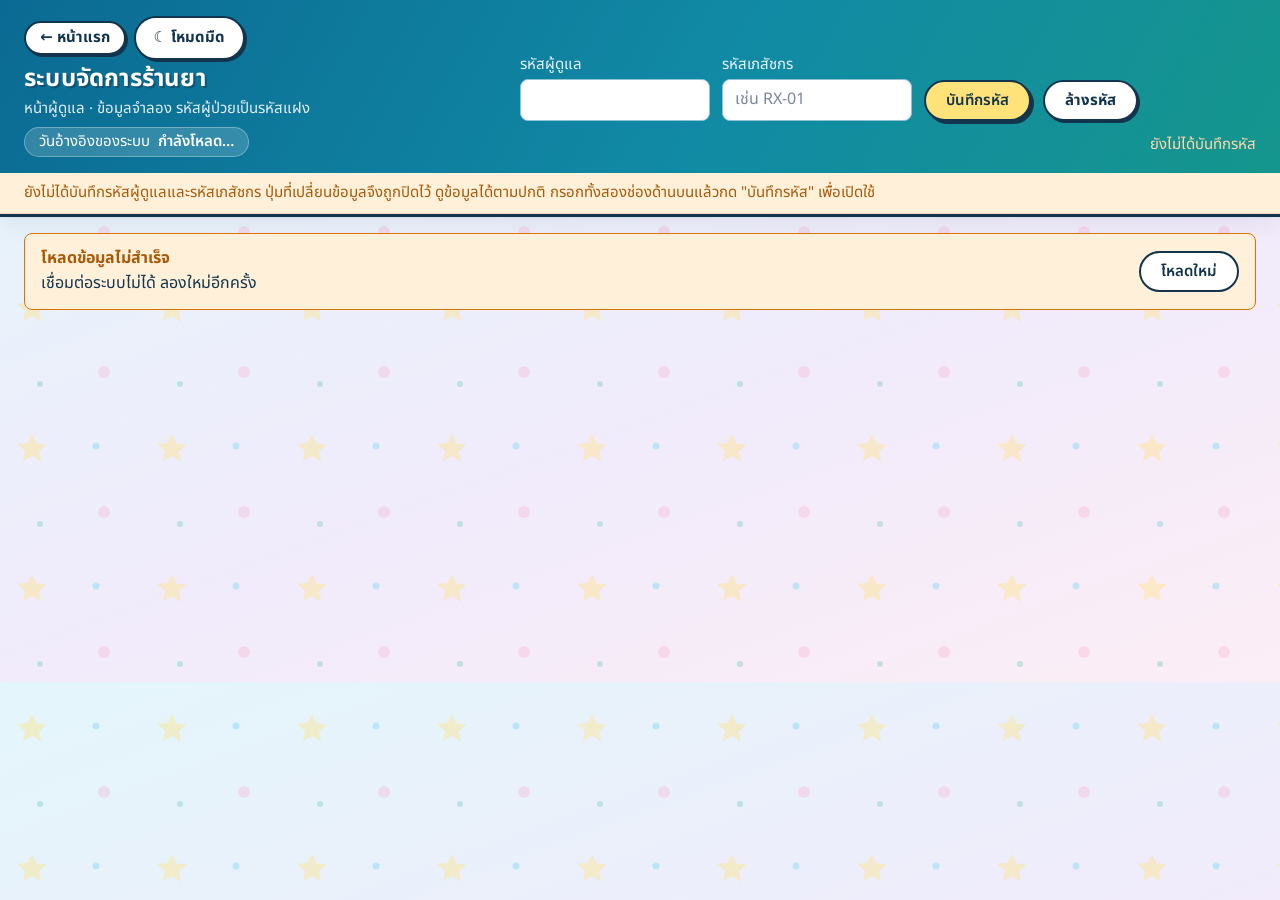
==== commit 71b3206a: "เพิ่มปุ่มสลับโหมดสว่าง/มืดทุกหน้า (theme.js) จำค่าข้ามหน้า Co-Authored-By: Claude Opus 5.5 <noreply@" ====
--- a/admin.html
+++ b/admin.html
@@ -247,6 +247,7 @@
   .toast .x:focus-visible { outline: 3px solid var(--blue); outline-offset: 2px; }
 </style>
 <link rel="stylesheet" href="./theme.css">
+<script src="./theme.js"></script>
 </head>
 <body>
 
--- a/theme.css
+++ b/theme.css
@@ -185,3 +185,59 @@
 @keyframes t-wiggle{0%,100%{transform:rotate(-8deg)}50%{transform:rotate(6deg) translateY(-2px)}}
 @media (max-width:420px){.wrap > header{padding:16px}.wrap > header h1{font-size:1.55rem !important}.wrap > header .logo{width:58px !important;height:58px !important}}
 @media (prefers-reduced-motion:reduce){.wrap > header::before,.wrap > header .logo{animation:none !important}}
+
+/* ---------- ปุ่มสลับโหมดสี ---------- */
+.theme-toggle{
+  display:inline-flex;align-items:center;gap:6px;min-height:44px;padding:0 18px;font:inherit;font-size:15px;font-weight:700;cursor:pointer;
+  background:#fff;color:var(--t-ink);border:2px solid var(--t-ink);border-radius:999px;box-shadow:2px 2px 0 var(--t-ink);
+  transition:transform .12s,box-shadow .12s;white-space:nowrap;
+}
+.theme-toggle:hover{background:var(--t-star);transform:translate(-1px,-1px);box-shadow:4px 4px 0 var(--t-ink)}
+.theme-toggle:active{transform:translate(2px,2px);box-shadow:0 0 0 var(--t-ink)}
+.home-link + .theme-toggle{margin-left:8px}
+.theme-toggle.in-header{margin-left:auto;align-self:flex-start}
+.theme-toggle.floating{position:fixed;top:14px;right:14px;z-index:70}
+.wrap > header{flex-wrap:wrap}
+
+/* ---------- โหมดมืด: ทุกหน้า ---------- */
+:root[data-theme="dark"]{
+  color-scheme:dark;
+  --t-ink:#5ec5bd; --t-pop:3px 3px 0 #5ec5bd;
+  --card:#11344a; --sub:#14405a; --line:#24607f; --hover:#18465f; --text:#eaf9fb; --muted:#b5dbe6; --gray:#86b3c4;
+  --orange-ink:#ffb25c; --red-ink:#ff8794;
+  --c1s:#123e57; --c2s:#43213a; --c3s:#124a48; --c4s:#3d2e18; --c1:#5fd0f5; --c2:#ff8fbf; --c3:#5ee0cf; --c4:#ffb25c;
+  --primary-soft:#124a48; --primary-ink:#06221f; --primary-line:#5ec5bd;
+  --warn-soft:#3d2e18; --warn-ink:#ffd08a; --err-soft:#3f2030; --err-ink:#ffc2c9;
+  --ok:#5ee0cf; --ok-bg:#124a48; --bad:#ff8794; --bad-bg:#3f2030; --wait:#86b3c4; --wait-bg:#18465f; --warn:#ffd08a; --warn-bg:#3d2e18; --accent:#5fd0f5;
+}
+:root[data-theme="dark"] body{color:var(--ink)}
+:root[data-theme="dark"] :is(.card,.panel,.kpi,nav .btn,.chosen,.result,.wrap > .note,.demo-note,.check){background-color:var(--card,#11344a)}
+:root[data-theme="dark"] :is(.wrap > .note,.demo-note,.chosen,.result,.bar,.check){color:var(--text)}
+:root[data-theme="dark"] nav .btn{color:var(--text)}
+:root[data-theme="dark"] :is(input,select,textarea){background:#0e2c3f !important;color:#eaf9fb !important;border-color:#2a7fa6 !important}
+:root[data-theme="dark"] :is(input,textarea)::placeholder{color:#7fa9ba}
+:root[data-theme="dark"] :is(.btn.secondary,.btn.ghost,button.ghost,.tbtn,.home-link,.theme-toggle,header.top .btn.secondary){background:#11344a !important;color:#eaf9fb !important}
+:root[data-theme="dark"] :is(.btn.secondary,.btn.ghost,.tbtn,.home-link,.theme-toggle):hover{background:#1a4a63 !important}
+:root[data-theme="dark"] .theme-toggle{border-color:#5ec5bd}
+:root[data-theme="dark"] .btn:disabled{background:#1c3b4d !important;color:#7fa0b0 !important}
+:root[data-theme="dark"] :is(table,th,td){border-color:#24607f}
+:root[data-theme="dark"] tr.pick:hover{background:#18465f !important}
+:root[data-theme="dark"] tr.sel{background:#3a3418 !important}
+:root[data-theme="dark"] :is(.badge.okb,.badge.ret){background:#123e57;color:#bfeefa}
+:root[data-theme="dark"] .bar.ok{background:#124a48;color:#c9f5ee}
+:root[data-theme="dark"] .result.ok{background:#124a48;color:#c9f5ee}
+:root[data-theme="dark"] .check.skip .lamp{background:#11344a}
+:root[data-theme="dark"] code{background:#0e2c3f;color:#bfeefa}
+:root[data-theme="dark"] .wrap > header,
+:root[data-theme="dark"] .hero,
+:root[data-theme="dark"] header.top{background:linear-gradient(120deg,#08405e 0%,#0b5a72 55%,#0b6a63 100%) !important}
+:root[data-theme="dark"] .wrap > header p{background:#0e2c3f;color:#eaf9fb !important}
+:root[data-theme="dark"] .wrap > header h1{text-shadow:3px 3px 0 #0b2231,-1px -1px 0 #0b2231,1px -1px 0 #0b2231,-1px 1px 0 #0b2231}
+:root[data-theme="dark"] .logo{color:#12344d !important}
+:root[data-theme="dark"] :is(.mc .say){background:#11344a;color:#eaf9fb;border-color:#5ec5bd;box-shadow:3px 3px 0 #5ec5bd}
+:root[data-theme="dark"] body{background:linear-gradient(160deg,#0b2231,#10263f,#0d2a3a) !important;background-size:220% 220% !important}
+:root[data-theme="dark"] body::before{opacity:.18}
+.hero-in > .home-link{margin-left:auto}
+.hero-in > .home-link + .theme-toggle{margin-left:-8px}
+:root[data-theme="dark"] :is(.btn.primary:not(:disabled),header.top .btn.primary,.tab[aria-selected="true"],.tab.active,.tab.on,#sell:not(:disabled)){color:#0a2b3a !important}
+:root[data-theme="dark"] header.top .btn.primary{border-color:#0b2231 !important}
